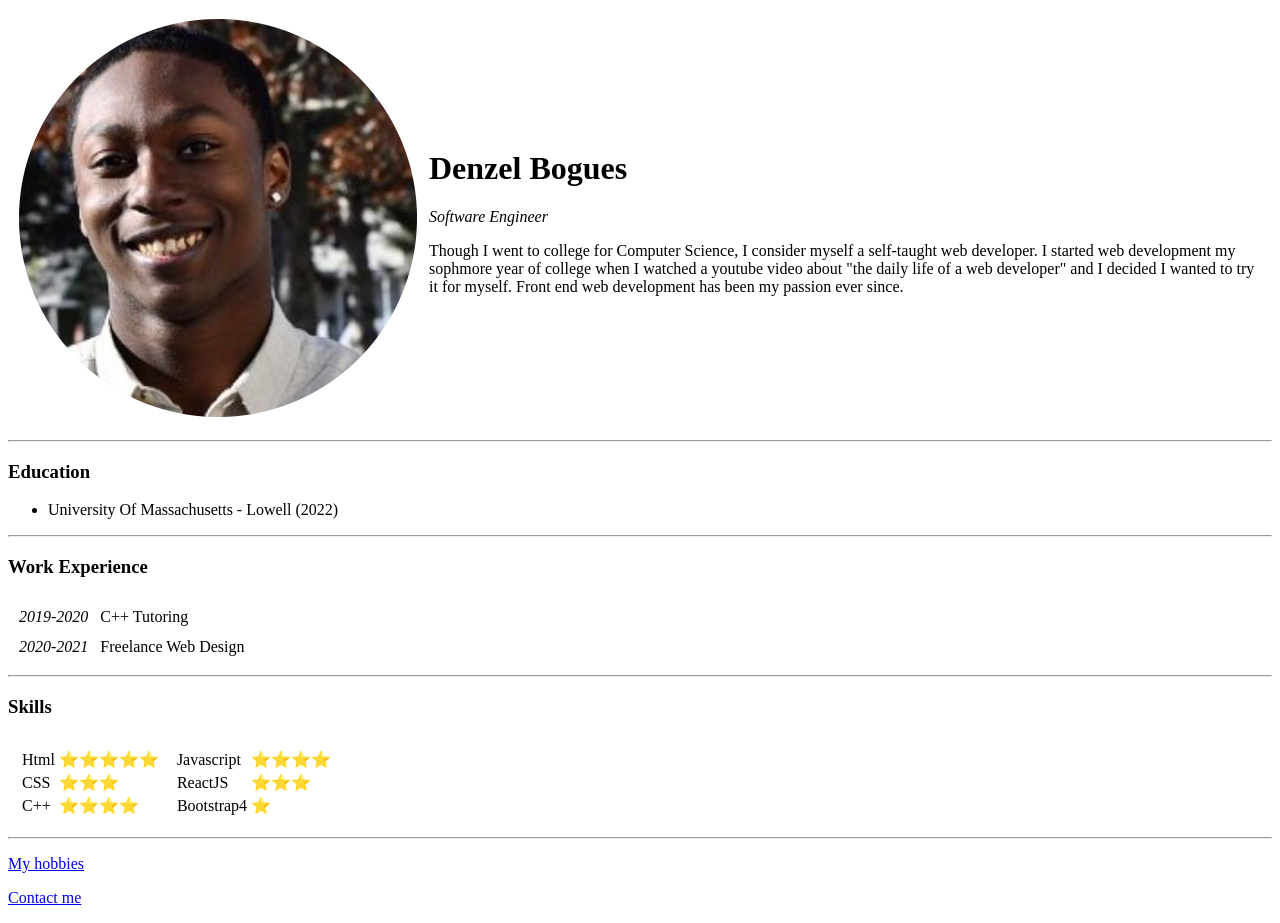
==== index.html @ 93d3b19b "Added bare bones version of cv site" ====
<!DOCTYPE html>
<html lang="en" dir="ltr">
  <head>
    <meta charset="utf-8">
    <meta name="description" content="A personal software development portfolio for Denzel Bogues.">
    <title>Denzel's Personal Site</title>
  </head>
  <body>
    <table cellspacing="10">
      <tr>
        <td><img src="Denzell-profile-picture.png" alt="Denzel's profile picture"></td>
        <td><h1>Denzel Bogues</h1>
          <p><em>Software Engineer</em></p>
          <p>Though I went to college for Computer Science, I consider myself a self-taught web developer.
             I started web development my sophmore year of college when I watched a youtube video about
             "the daily life of a web developer" and I decided I wanted to try it for myself. Front end
             web development has been my passion ever since. </p></td>
        </tr>
      </table>

       <hr>

       <h3>Education</h3>
       <ul>
         <li>University Of Massachusetts - Lowell (2022)</li>
       </ul>
       <hr>

       <h3>Work Experience</h3>
       <table cellspacing="10">
         <tr>
           <td><em>2019-2020</em></td>
           <td>C++ Tutoring</td>
         </tr>
         <tr>
           <td><em>2020-2021</em></td>
           <td>Freelance Web Design</td>
         </tr>
       </table>
      <hr>

       <h3>Skills</h3>
       <table cellspacing="10">
         <tr>
           <td>
             <table>
               <tr>
                 <td>Html </td>
                 <td>⭐⭐⭐⭐⭐</td>
               </tr>
               <tr>
                 <td>CSS</td>
                 <td>⭐⭐⭐</td>
               </tr>
               <tr>
                 <td>C++</td>
                 <td>⭐⭐⭐⭐</td>
               </tr>
             </table>
           </td>
           <td> <table>
              <tr>
                <td>Javascript </td>
                <td>⭐⭐⭐⭐</td>
              </tr>
              <tr>
                <td>ReactJS</td>
                <td>⭐⭐⭐</td>
              </tr>
              <tr>
                <td>Bootstrap4</td>
                <td>⭐</td>
              </tr>
            </table></td>
         </tr>
       </table>
       <hr>

       <p><a href="hobbies.html" target="_blank">My hobbies</a></p>
       <p><a href="contacts.html" target="_blank">Contact me</a></p>






  </body>
</html>
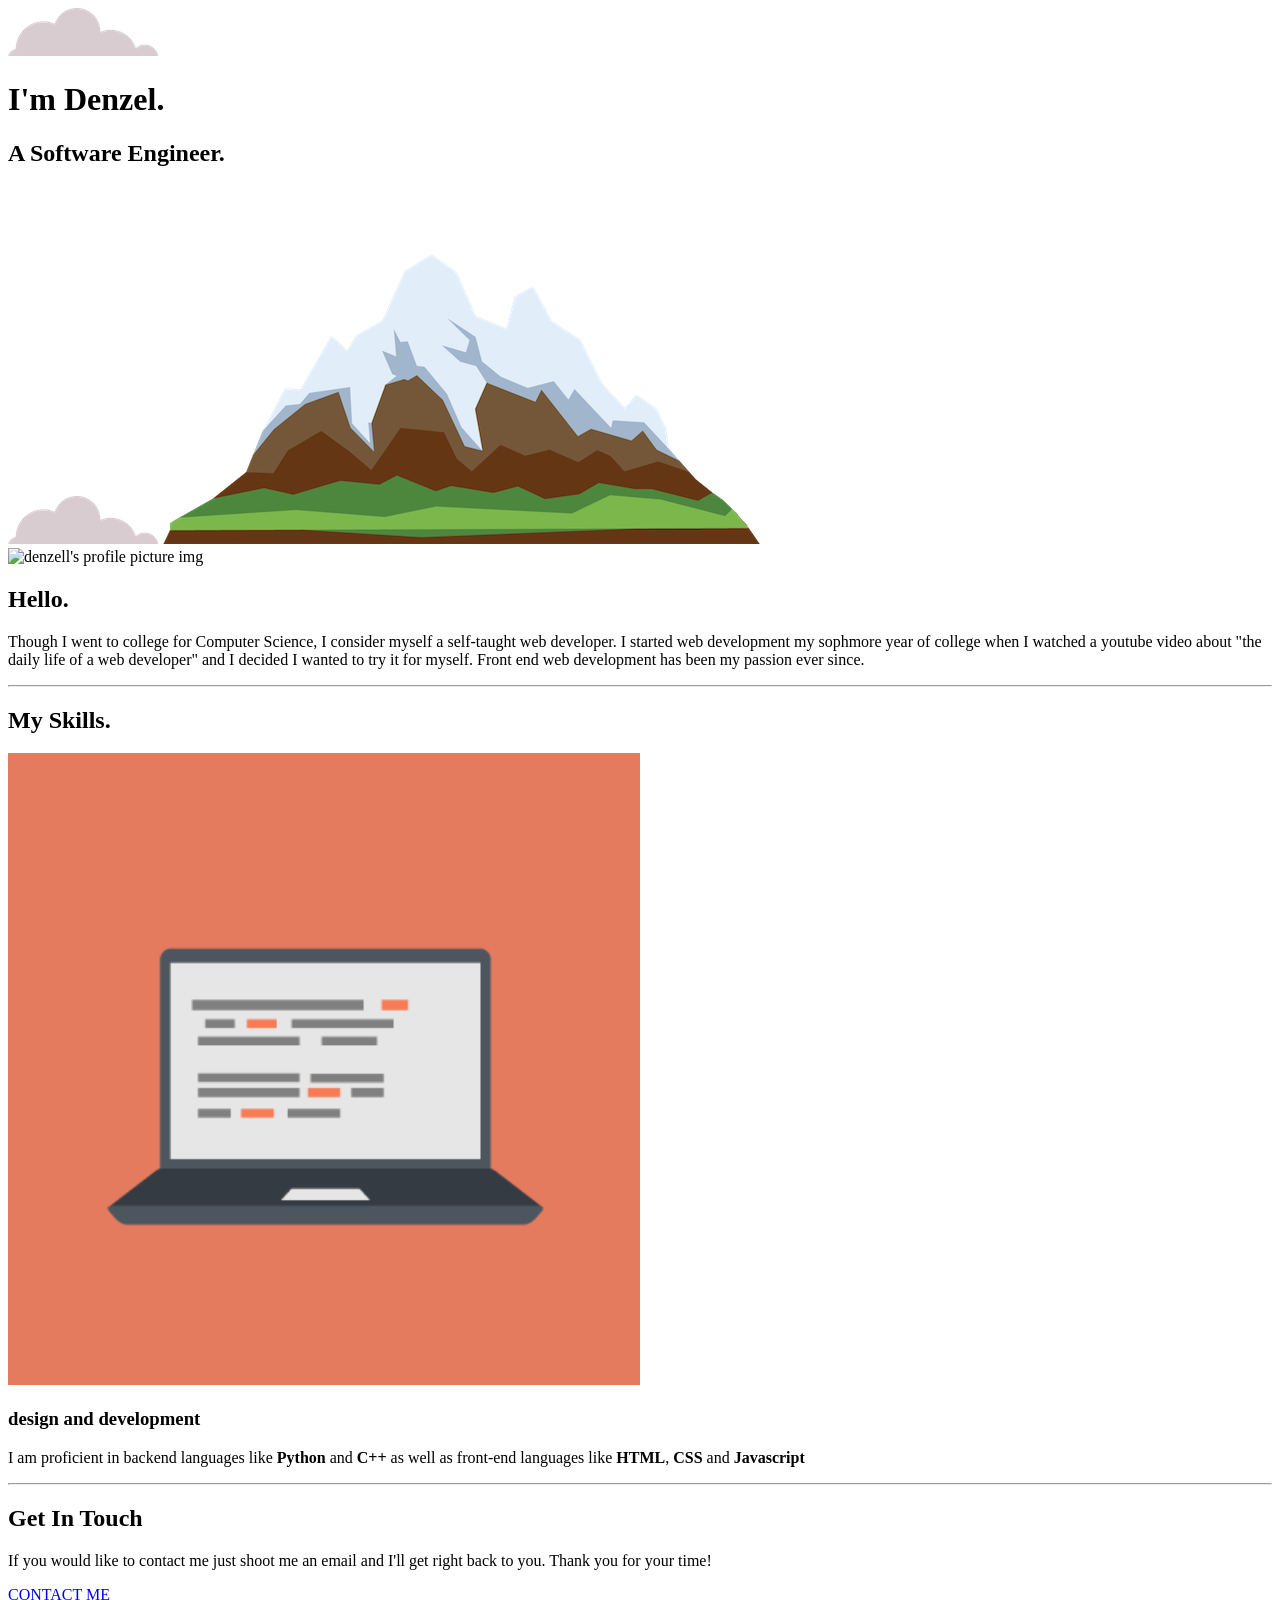
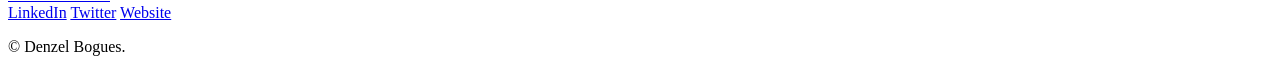
==== commit 0d6e26e5: "V1.0 The mostly fleshed out version of website. Added: typography, images, favicon, more interesting" ====
--- a/index.html
+++ b/index.html
@@ -1,88 +1,61 @@
 <!DOCTYPE html>
 <html lang="en" dir="ltr">
-  <head>
-    <meta charset="utf-8">
-    <meta name="description" content="A personal software development portfolio for Denzel Bogues.">
-    <title>Denzel's Personal Site</title>
-  </head>
-  <body>
-    <table cellspacing="10">
-      <tr>
-        <td><img src="Denzell-profile-picture.png" alt="Denzel's profile picture"></td>
-        <td><h1>Denzel Bogues</h1>
-          <p><em>Software Engineer</em></p>
-          <p>Though I went to college for Computer Science, I consider myself a self-taught web developer.
-             I started web development my sophmore year of college when I watched a youtube video about
-             "the daily life of a web developer" and I decided I wanted to try it for myself. Front end
-             web development has been my passion ever since. </p></td>
-        </tr>
-      </table>
 
-       <hr>
+<head>
+  <meta charset="utf-8">
+  <meta name="description" content="I am Denzel and this is a personal portfolio website to showcase my resume.">
+  <link rel="stylesheet" href="StyleSheets/style.css">
+  <link rel="shortcut icon" href="favicon.ico">
+  <link rel="preconnect" href="https://fonts.googleapis.com">
+<link rel="preconnect" href="https://fonts.gstatic.com" crossorigin>
+<link href="https://fonts.googleapis.com/css2?family=Montserrat&family=Sacramento&display=swap" rel="stylesheet">
+  <title>Denzel Bogues Portfolio Site</title>
+</head>
 
-       <h3>Education</h3>
-       <ul>
-         <li>University Of Massachusetts - Lowell (2022)</li>
-       </ul>
-       <hr>
+<body>
+  <div class="top-container">
+    <img class="top-cloud" src="cloud.png" alt="cloud-img">
+    <h1>I'm Denzel.</h1>
+    <h2>A Software Engineer.</h2>
 
-       <h3>Work Experience</h3>
-       <table cellspacing="10">
-         <tr>
-           <td><em>2019-2020</em></td>
-           <td>C++ Tutoring</td>
-         </tr>
-         <tr>
-           <td><em>2020-2021</em></td>
-           <td>Freelance Web Design</td>
-         </tr>
-       </table>
-      <hr>
+    <img class="bottom-cloud" src="cloud.png" alt="cloud-img">
+    <img src="mountain.png" alt="mountain-img">
 
-       <h3>Skills</h3>
-       <table cellspacing="10">
-         <tr>
-           <td>
-             <table>
-               <tr>
-                 <td>Html </td>
-                 <td>⭐⭐⭐⭐⭐</td>
-               </tr>
-               <tr>
-                 <td>CSS</td>
-                 <td>⭐⭐⭐</td>
-               </tr>
-               <tr>
-                 <td>C++</td>
-                 <td>⭐⭐⭐⭐</td>
-               </tr>
-             </table>
-           </td>
-           <td> <table>
-              <tr>
-                <td>Javascript </td>
-                <td>⭐⭐⭐⭐</td>
-              </tr>
-              <tr>
-                <td>ReactJS</td>
-                <td>⭐⭐⭐</td>
-              </tr>
-              <tr>
-                <td>Bootstrap4</td>
-                <td>⭐</td>
-              </tr>
-            </table></td>
-         </tr>
-       </table>
-       <hr>
-
-       <p><a href="hobbies.html" target="_blank">My hobbies</a></p>
-       <p><a href="contacts.html" target="_blank">Contact me</a></p>
+  </div>
+  <div class="middle-container">
+    <div class="profile">
+      <img src="denzell-profile-picture.png" alt="denzell's profile picture img" width="50%">
+      <h2>Hello.</h2>
+      <p>Though I went to college for Computer Science, I consider myself a self-taught web developer.
+         I started web development my sophmore year of college when I watched a youtube video about
+         "the daily life of a web developer" and I decided I wanted to try it for myself. Front end
+         web development has been my passion ever since.</p>
+    </div>
+    <hr>
+    <div class="skills">
+      <h2>My Skills.</h2>
+      <div class="skill-row">
+        <img class="" src="computer.png" alt="code-img" width="50%">
+        <h3>design and development</h3>
+        <p>I am proficient in backend languages like <strong>Python</strong> and <strong>C++</strong>
+          as well as front-end languages like <strong>HTML</strong>, <strong>CSS</strong> and <strong>Javascript</strong></p>
+      </div>
+    </div>
+    <hr>
+    <div class="contact-me">
+      <h2>Get In Touch</h2>
+      <p>If you would like to contact me just shoot me an email and I'll get right back to you. Thank you for your time!</p>
+      <a class="btn" href="mailto:denzellbogues@email.com">CONTACT ME</a>
+    </div>
+  </div>
+  <div class="bottom-container">
+    <a class="footer-link" href="https://www.linkedin.com/">LinkedIn</a>
+    <a class="footer-link" href="https://twitter.com/">Twitter</a>
+    <a class="footer-link" href="https://www.appbrewery.co/">Website</a>
+    <p class="copywrite">© Denzel Bogues.</p>
+  </div>
 
 
+</body>
 
-
-
-
-  </body>
 </html>
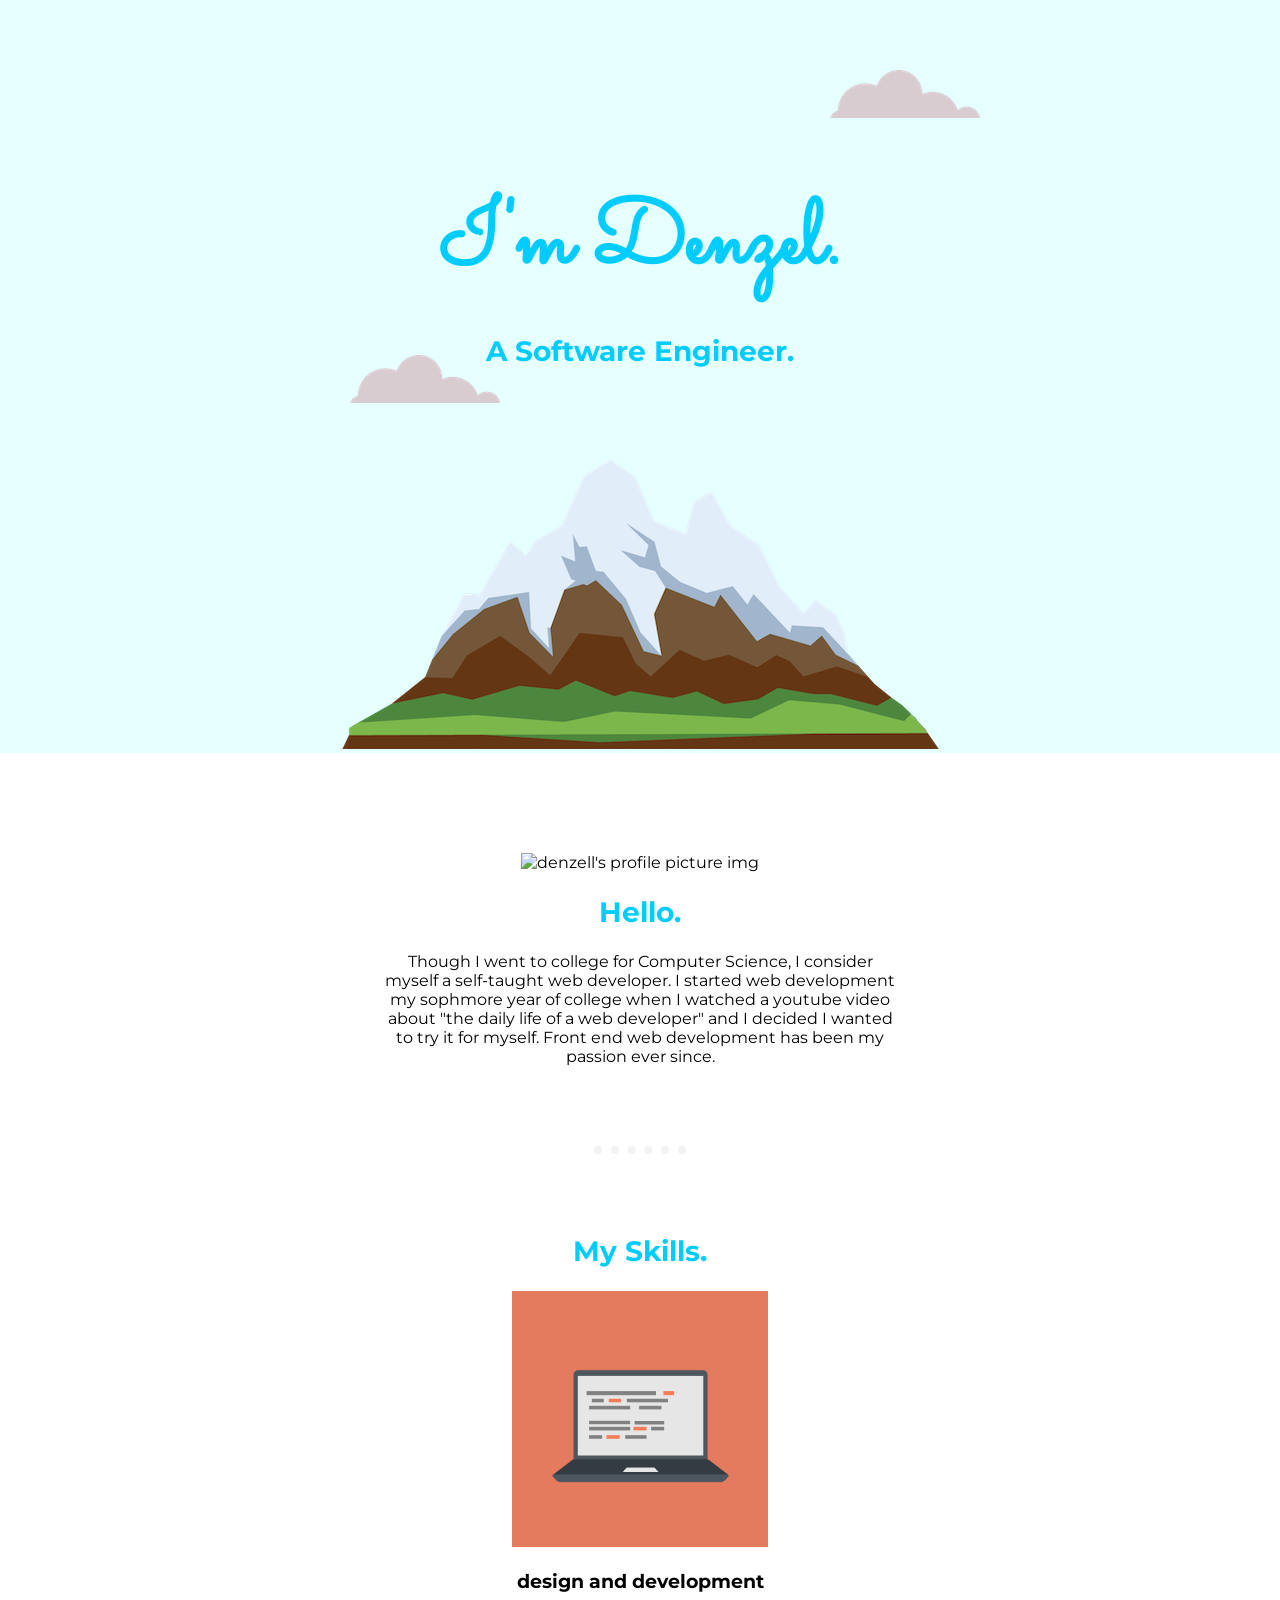
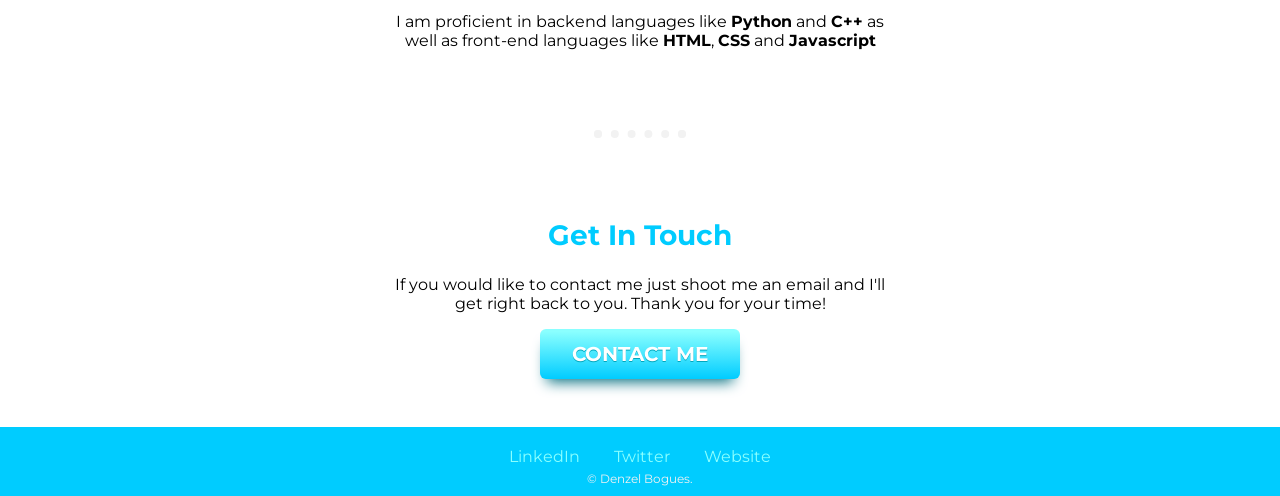
==== commit 3ad414b5: "Update index.html" ====
--- a/index.html
+++ b/index.html
@@ -4,7 +4,7 @@
 <head>
   <meta charset="utf-8">
   <meta name="description" content="I am Denzel and this is a personal portfolio website to showcase my resume.">
-  <link rel="stylesheet" href="StyleSheets/style.css">
+  <link rel="stylesheet" href="style.css">
   <link rel="shortcut icon" href="favicon.ico">
   <link rel="preconnect" href="https://fonts.googleapis.com">
 <link rel="preconnect" href="https://fonts.gstatic.com" crossorigin>
--- a/style.css
+++ b/style.css
@@ -0,0 +1,103 @@
+body{
+  margin: 0;
+  font-family: Montserrat, sans-serif;
+}
+h1{
+  margin: 3.2rem 0 0;
+  font-family: Sacramento, sans-serif;
+  font-size: 5.625em;
+  color: #00ccff;
+}
+h2{
+  font-size: 1.75em;
+  color: #00ccff;
+
+}
+hr{
+  margin: 5rem auto;
+  width:6%;
+  border: dotted #f2f2f2 8px;
+  border-bottom: none;
+}
+.top-container{
+  padding-top:8rem;
+  padding-bottom: 0;
+  margin: 0;
+  background-color: #e6ffff;
+  position: relative;
+  text-align: center;
+}
+.middle-container{
+  padding-top:100px;
+  padding-bottom: 0;
+  margin: 0;
+  position: relative;
+  text-align: center;
+}
+.profile{
+  width: 40%;
+  margin: 0 auto;
+}
+.bottom-container{
+  padding:20px 0 10px;
+  margin: 1rem 0 0;
+  position: relative;
+  text-align: center;
+  background-color: #00ccff;
+}
+.footer-link{
+  text-decoration: none;
+  color: #8affff;
+  margin: 5px 5px;
+  padding: 10px;
+}
+.footer-link:hover{
+  color: #f2f2f2;
+}
+
+.copywrite{
+  color: #f2f2f2;
+  font-size: .75rem;
+  margin: 5px 0 0;
+}
+.skills{
+  width: 40%;
+  margin: 0 auto;
+}
+.top-cloud{
+  position: absolute;
+  right: 300px;
+  top:70px;
+}
+.bottom-cloud{
+  position: absolute;;
+  left:350px;
+  bottom: 350px;
+}
+.contact-me{
+  width:40%;
+  margin: 0 auto 3rem;
+}
+.btn {
+	box-shadow: 0 10px 14px -7px #057080;
+	background:linear-gradient(to bottom, #8affff 5%, #00ccff 100%);
+	background-color:#8affff;
+	border-radius:6px;
+	display:inline-block;
+	cursor:pointer;
+	color:#ffffff;
+	font-family: Montserrat, sans-serif;
+	font-size:20px;
+	font-weight:bold;
+	padding:13px 32px;
+	text-decoration:none;
+	text-shadow:0 1px 0 #00a7bd;
+}
+.btn:hover {
+	background:linear-gradient(to bottom, #8acfff 5%, #00cfff 100%);
+	background-color:#00ccff;
+}
+.btn:active {
+	position:relative;
+	top:1px;
+}
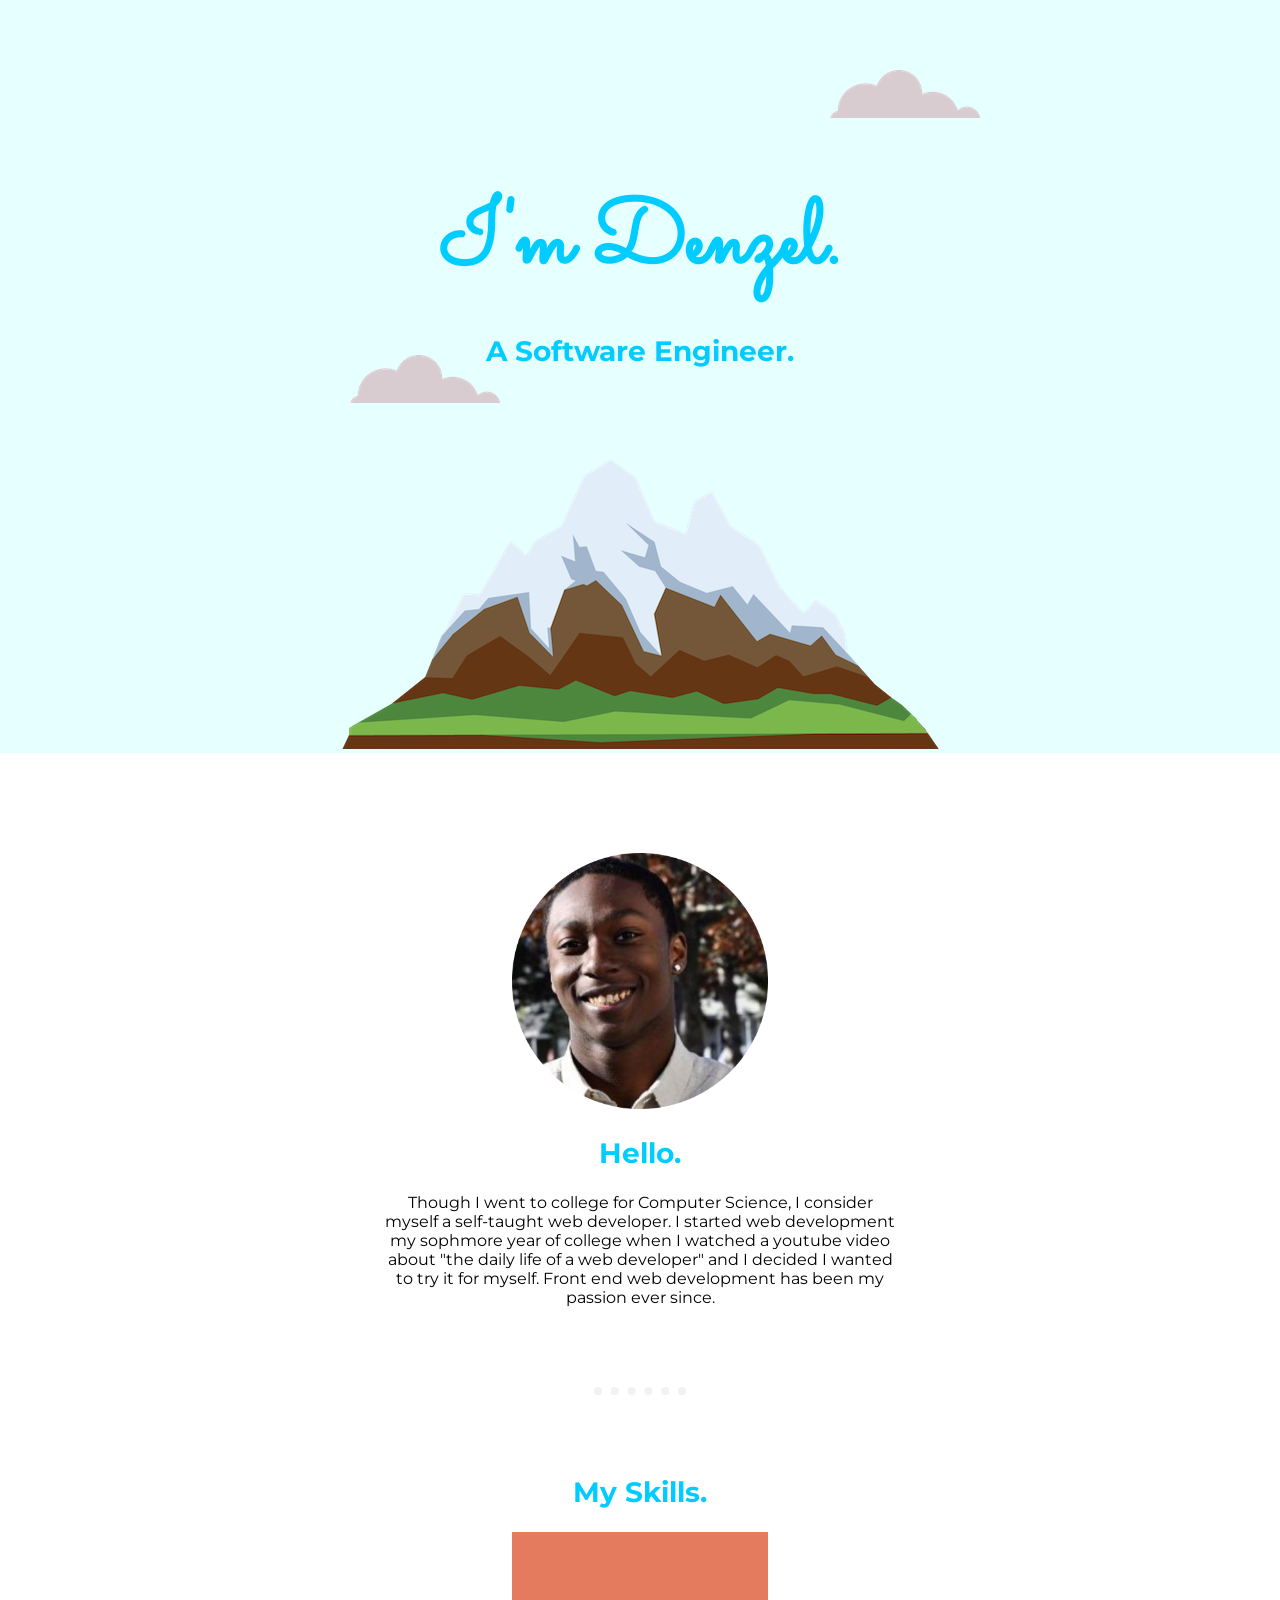
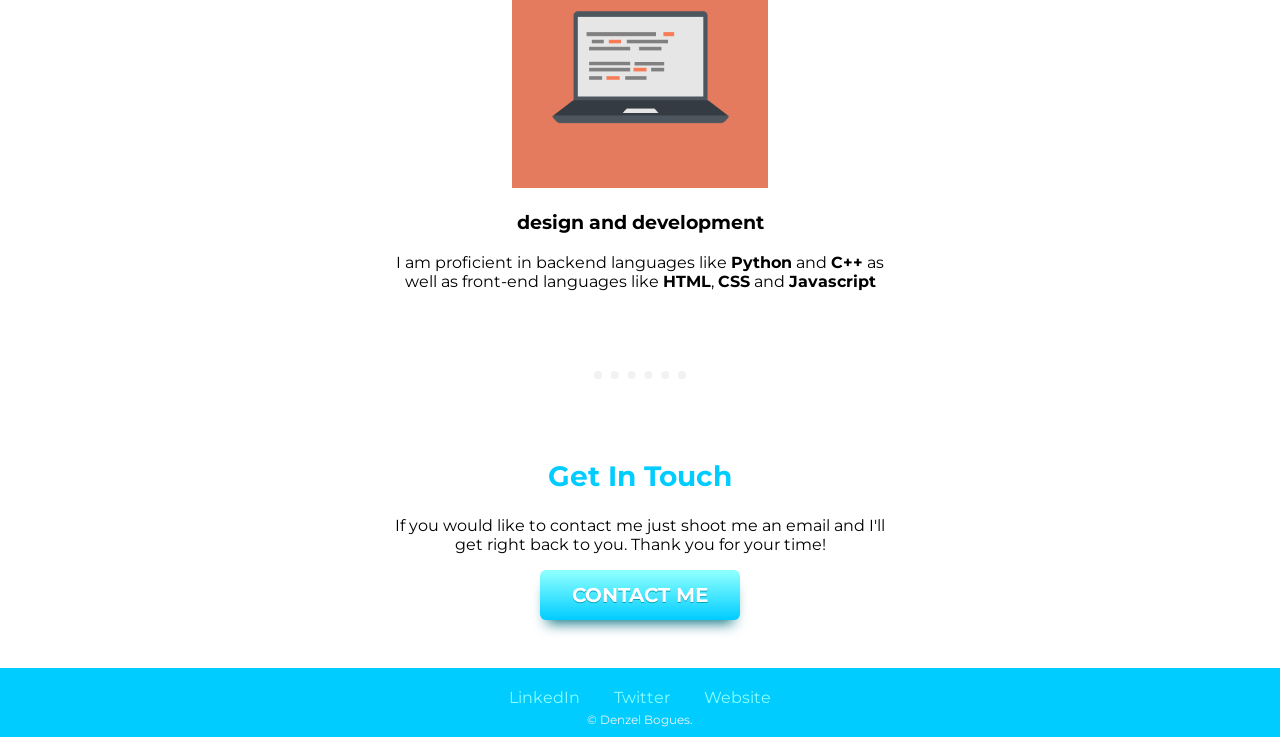
==== commit 733aaf4e: "Update index.html" ====
--- a/index.html
+++ b/index.html
@@ -24,7 +24,7 @@
   </div>
   <div class="middle-container">
     <div class="profile">
-      <img src="denzell-profile-picture.png" alt="denzell's profile picture img" width="50%">
+      <img src="Denzell-profile-picture.png" alt="denzell's profile picture img" width="50%">
       <h2>Hello.</h2>
       <p>Though I went to college for Computer Science, I consider myself a self-taught web developer.
          I started web development my sophmore year of college when I watched a youtube video about
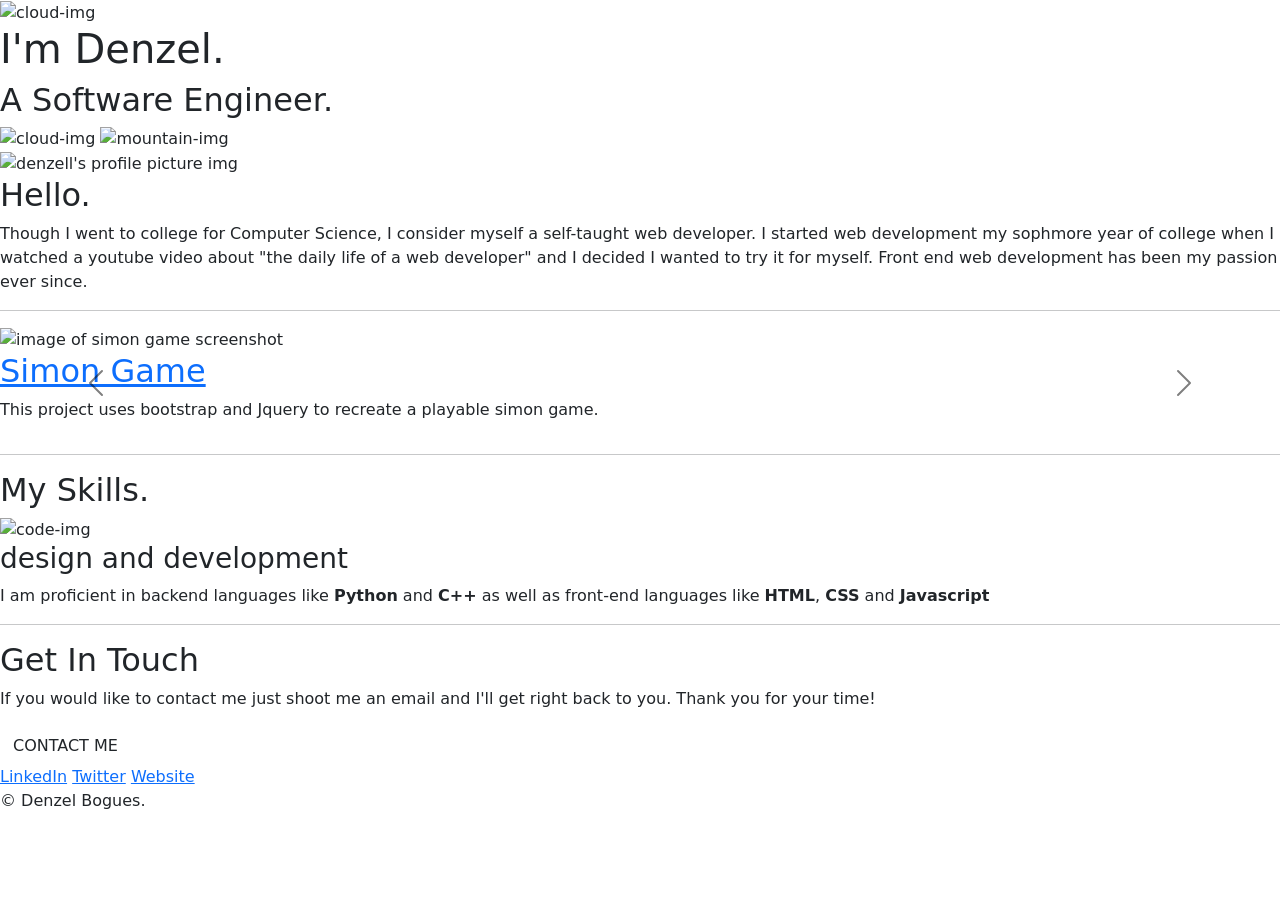
==== commit 83ecef6e: "Add files via upload" ====
--- a/index.html
+++ b/index.html
@@ -4,58 +4,113 @@
 <head>
   <meta charset="utf-8">
   <meta name="description" content="I am Denzel and this is a personal portfolio website to showcase my resume.">
-  <link rel="stylesheet" href="style.css">
+  <link href="https://cdn.jsdelivr.net/npm/bootstrap@5.1.3/dist/css/bootstrap.min.css" rel="stylesheet" integrity="sha384-1BmE4kWBq78iYhFldvKuhfTAU6auU8tT94WrHftjDbrCEXSU1oBoqyl2QvZ6jIW3" crossorigin="anonymous">
+  <link rel="stylesheet" href="StyleSheets/style.css">
   <link rel="shortcut icon" href="favicon.ico">
   <link rel="preconnect" href="https://fonts.googleapis.com">
-<link rel="preconnect" href="https://fonts.gstatic.com" crossorigin>
-<link href="https://fonts.googleapis.com/css2?family=Montserrat&family=Sacramento&display=swap" rel="stylesheet">
+  <link rel="preconnect" href="https://fonts.gstatic.com" crossorigin>
+  <link href="https://fonts.googleapis.com/css2?family=Montserrat&family=Sacramento&display=swap" rel="stylesheet">
   <title>Denzel Bogues Portfolio Site</title>
 </head>
 
 <body>
   <div class="top-container">
-    <img class="top-cloud" src="cloud.png" alt="cloud-img">
+    <img class="top-cloud" src="images/cloud.png" alt="cloud-img">
     <h1>I'm Denzel.</h1>
     <h2>A Software Engineer.</h2>
 
-    <img class="bottom-cloud" src="cloud.png" alt="cloud-img">
-    <img src="mountain.png" alt="mountain-img">
+    <img class="bottom-cloud" src="images/cloud.png" alt="cloud-img">
+    <img src="images/mountain.png" alt="mountain-img">
 
   </div>
   <div class="middle-container">
     <div class="profile">
-      <img src="Denzell-profile-picture.png" alt="denzell's profile picture img" width="50%">
+      <img src="images/denzell-profile-picture.png" alt="denzell's profile picture img" width="50%">
       <h2>Hello.</h2>
       <p>Though I went to college for Computer Science, I consider myself a self-taught web developer.
-         I started web development my sophmore year of college when I watched a youtube video about
-         "the daily life of a web developer" and I decided I wanted to try it for myself. Front end
-         web development has been my passion ever since.</p>
+        I started web development my sophmore year of college when I watched a youtube video about
+        "the daily life of a web developer" and I decided I wanted to try it for myself. Front end
+        web development has been my passion ever since.</p>
     </div>
-    <hr>
-    <div class="skills">
-      <h2>My Skills.</h2>
-      <div class="skill-row">
-        <img class="" src="computer.png" alt="code-img" width="50%">
-        <h3>design and development</h3>
-        <p>I am proficient in backend languages like <strong>Python</strong> and <strong>C++</strong>
-          as well as front-end languages like <strong>HTML</strong>, <strong>CSS</strong> and <strong>Javascript</strong></p>
+  </div>
+  <hr>
+  <div class="projects carousel carousel-dark slide" id="featured-projects">
+    <div class="carousel-inner">
+
+      <div class="project carousel-item active">
+        <img class="project-img" src="images/simonGameSC.png" alt="image of simon game screenshot">
+        <h2 class="project-title"><a class="project-link" href="projects/SimonGame/index.html" target="_blank">Simon Game</a></h2>
+        <p class="project-description">
+          This project uses bootstrap and Jquery to recreate a playable simon game.
+        </p>
+      </div>
+      <div class="project carousel-item">
+        <img class="project-img" src="images/tindogSC.png" alt="image of tindog website screenshot">
+        <h2 class="project-title"><a  class="project-link" href="projects/tindog/index.html" target="_blank">Tindog Website</a></h2>
+        <p class="project-description">
+          This project is a clone of the tinder design but for dogs. I made this project using mainly bootstrap.
+        </p>
+      </div>
+      <div class="project carousel-item">
+        <img class="project-img" src="images/drumkitSC.png" alt="image of drumkit web app screenshot">
+        <h2 class="project-title"><a class="project-link" href="projects/Drumkit/index.html" target="_blank">Drumkit Web App</a></h2>
+        <p class="project-description">
+          This project is a web app that uses vanilla javascript to play different drum sounds based on the indicated button.
+        </p>
+      </div>
+      <div class="project carousel-item">
+        <img class="project-img" src="images/todoListSC.png" alt="screenshot of todo list web app">
+        <h2 class="project-title"><a  class="project-link" href="#" target="_blank">Todo List Web App</a></h2>
+        <p class="project-description">
+          This is my first full stack project where I used ejs and expressjs to make a simple todo list.
+        </p>
+      </div>
+      <!-- carousel buttons -->
+      <button class="carousel-btn carousel-control-prev" type="button" data-bs-target="#featured-projects" data-bs-slide="prev">
+        <span class="carousel-control-prev-icon" aria-hidden="true"></span>
+        <span class="visually-hidden">Previous</span>
+      </button>
+      <button class="carousel-btn  carousel-control-next" type="button" data-bs-target="#featured-projects" data-bs-slide="next">
+        <span class="carousel-control-next-icon" aria-hidden="true"></span>
+        <span class="visually-hidden">Next</span>
+      </button>
+
+
+    </div>
+    </div>
+
+  <hr>
+
+    <div class="skills-container">
+      <div class="skills">
+        <h2>My Skills.</h2>
+        <div class="skill-row">
+          <img class="" src="images/computer.png" alt="code-img" width="50%">
+          <h3>design and development</h3>
+          <p>I am proficient in backend languages like <strong>Python</strong> and <strong>C++</strong>
+            as well as front-end languages like <strong>HTML</strong>, <strong>CSS</strong> and <strong>Javascript</strong></p>
+        </div>
       </div>
     </div>
+
+
     <hr>
-    <div class="contact-me">
-      <h2>Get In Touch</h2>
-      <p>If you would like to contact me just shoot me an email and I'll get right back to you. Thank you for your time!</p>
-      <a class="btn" href="mailto:denzellbogues@email.com">CONTACT ME</a>
+    <div class="contactMe-container">
+      <div class="contact-me">
+        <h2>Get In Touch</h2>
+        <p>If you would like to contact me just shoot me an email and I'll get right back to you. Thank you for your time!</p>
+        <a class="btn" href="mailto:denzellbogues@email.com">CONTACT ME</a>
+      </div>
     </div>
-  </div>
+
   <div class="bottom-container">
-    <a class="footer-link" href="https://www.linkedin.com/">LinkedIn</a>
-    <a class="footer-link" href="https://twitter.com/">Twitter</a>
-    <a class="footer-link" href="https://www.appbrewery.co/">Website</a>
+    <a class="footer-link" href="https://www.linkedin.com/in/denzelbogues/">LinkedIn</a>
+    <a class="footer-link" href="https://twitter.com/BoguesDenzell">Twitter</a>
+    <a class="footer-link" href="denzelbogues.com">Website</a>
     <p class="copywrite">© Denzel Bogues.</p>
   </div>
 
-
+  <script src="https://cdn.jsdelivr.net/npm/bootstrap@5.1.3/dist/js/bootstrap.bundle.min.js" integrity="sha384-ka7Sk0Gln4gmtz2MlQnikT1wXgYsOg+OMhuP+IlRH9sENBO0LRn5q+8nbTov4+1p" crossorigin="anonymous"></script>
 </body>
 
 </html>
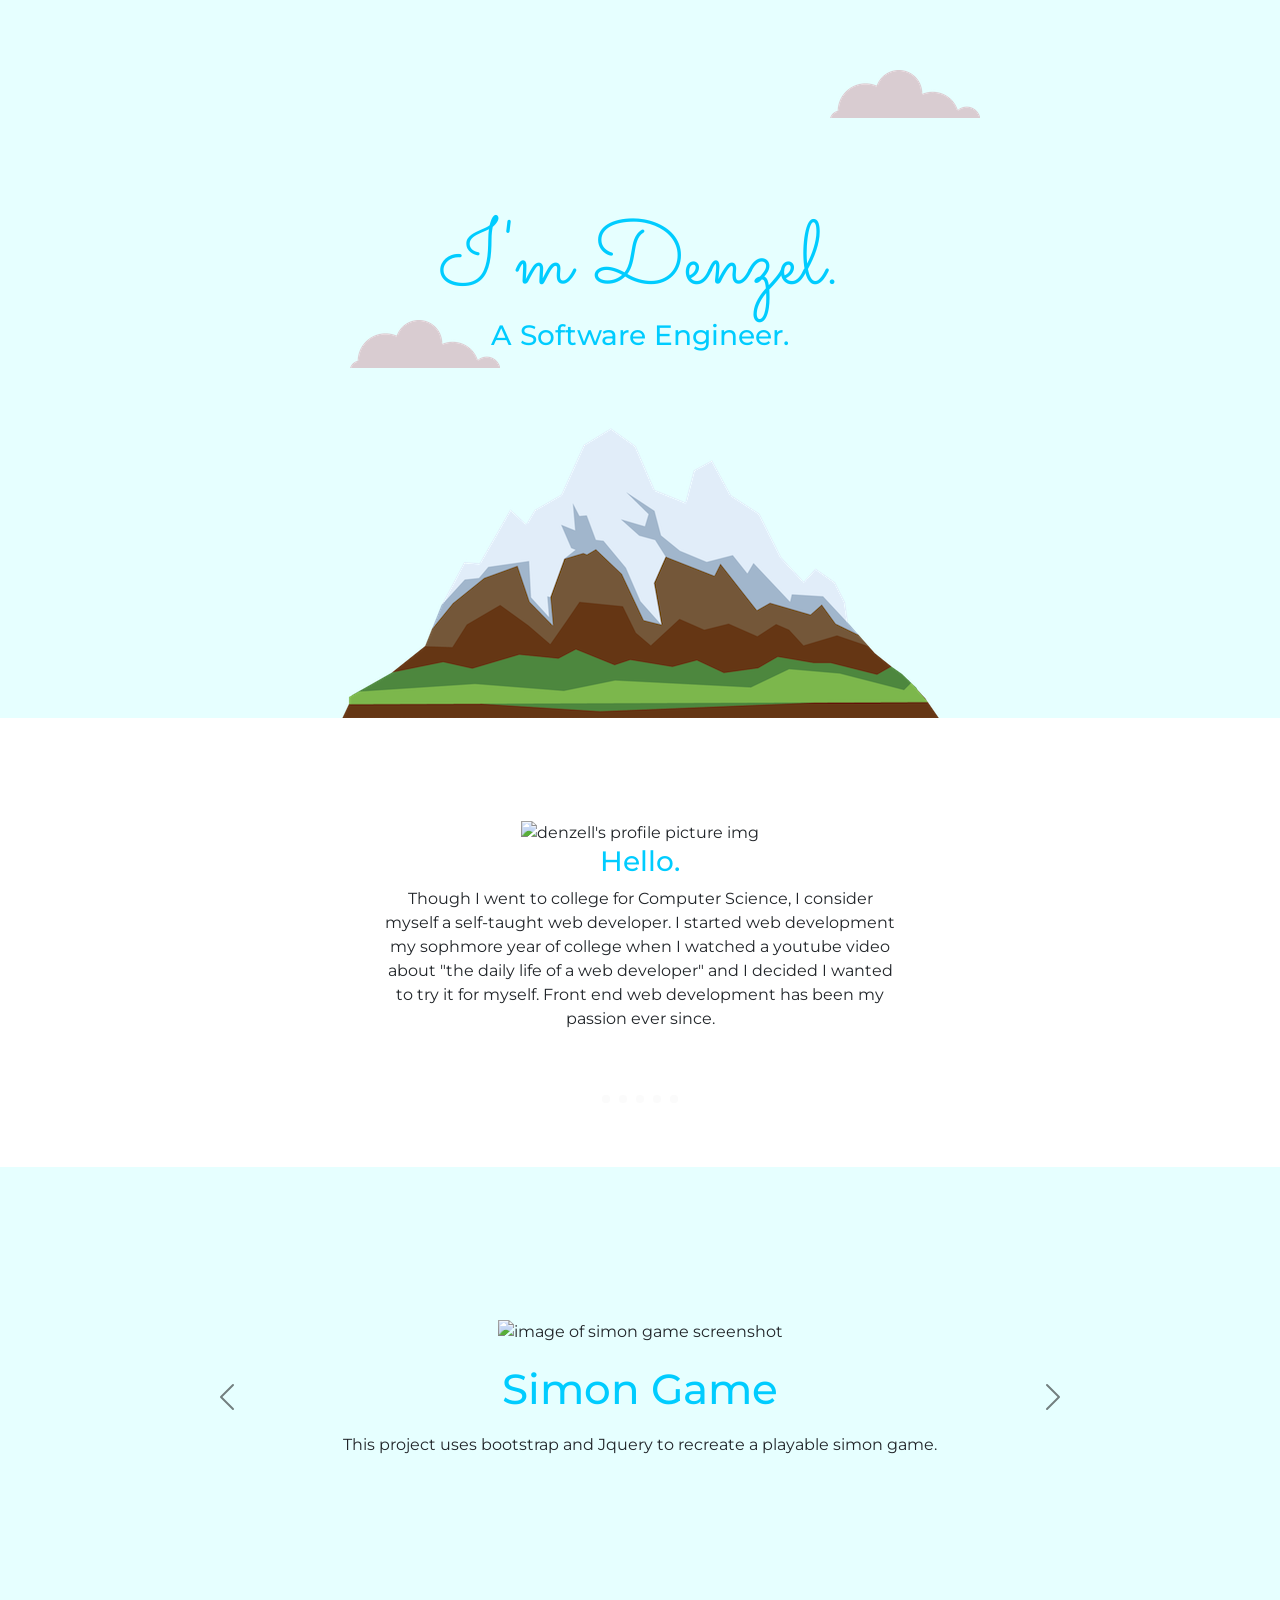
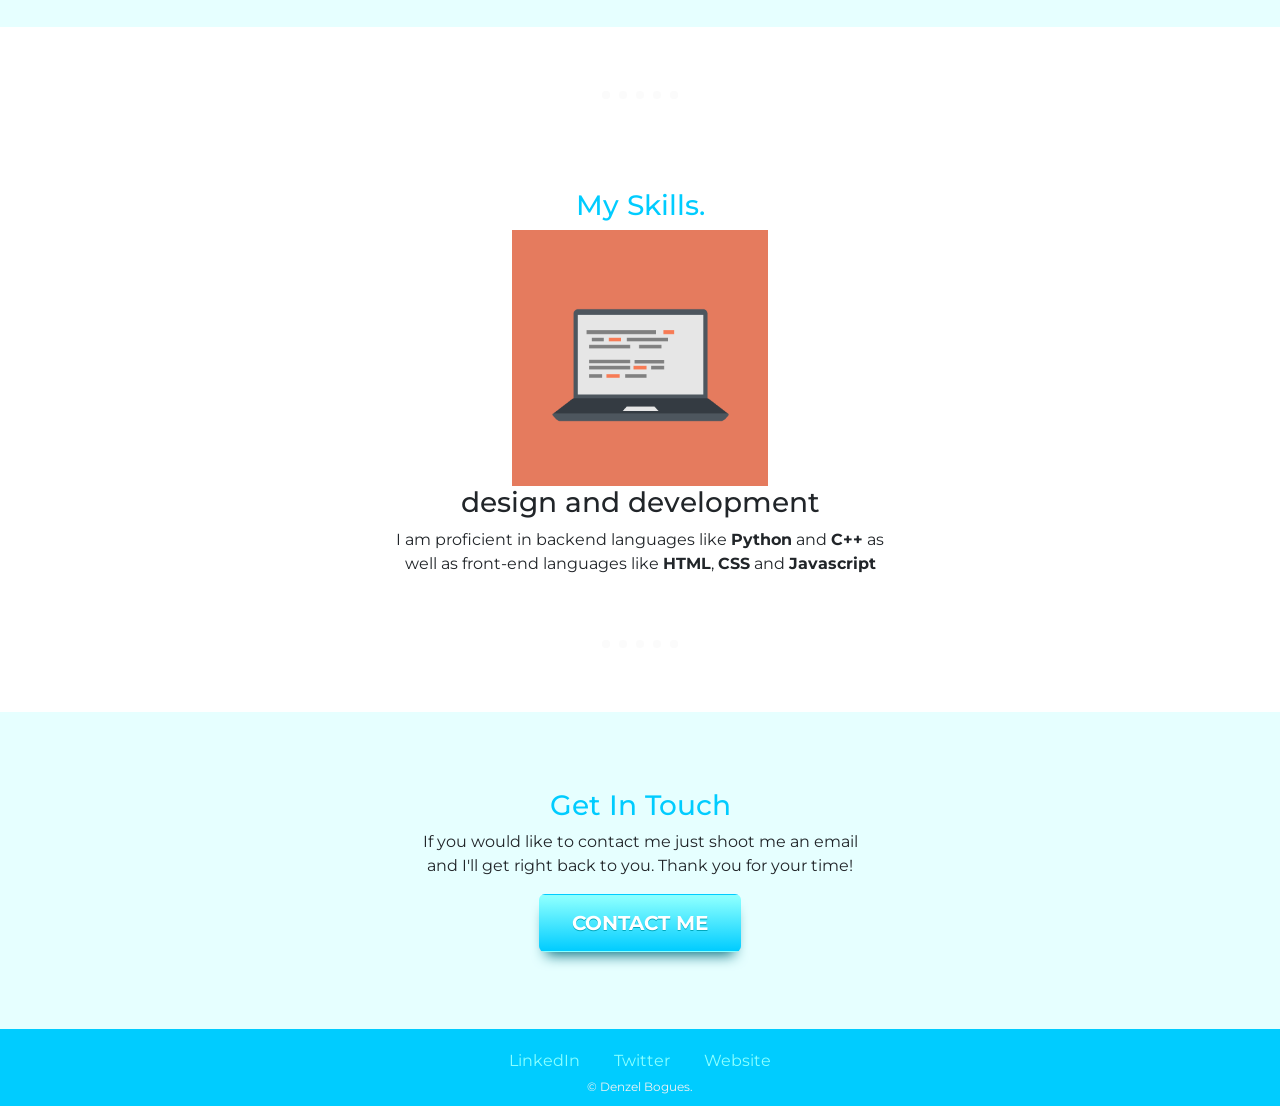
==== commit 99edf59d: "v2.0" ====
--- a/index.html
+++ b/index.html
@@ -1,116 +1,116 @@
-<!DOCTYPE html>
-<html lang="en" dir="ltr">
-
-<head>
-  <meta charset="utf-8">
-  <meta name="description" content="I am Denzel and this is a personal portfolio website to showcase my resume.">
-  <link href="https://cdn.jsdelivr.net/npm/bootstrap@5.1.3/dist/css/bootstrap.min.css" rel="stylesheet" integrity="sha384-1BmE4kWBq78iYhFldvKuhfTAU6auU8tT94WrHftjDbrCEXSU1oBoqyl2QvZ6jIW3" crossorigin="anonymous">
-  <link rel="stylesheet" href="StyleSheets/style.css">
-  <link rel="shortcut icon" href="favicon.ico">
-  <link rel="preconnect" href="https://fonts.googleapis.com">
-  <link rel="preconnect" href="https://fonts.gstatic.com" crossorigin>
-  <link href="https://fonts.googleapis.com/css2?family=Montserrat&family=Sacramento&display=swap" rel="stylesheet">
-  <title>Denzel Bogues Portfolio Site</title>
-</head>
-
-<body>
-  <div class="top-container">
-    <img class="top-cloud" src="images/cloud.png" alt="cloud-img">
-    <h1>I'm Denzel.</h1>
-    <h2>A Software Engineer.</h2>
-
-    <img class="bottom-cloud" src="images/cloud.png" alt="cloud-img">
-    <img src="images/mountain.png" alt="mountain-img">
-
-  </div>
-  <div class="middle-container">
-    <div class="profile">
-      <img src="images/denzell-profile-picture.png" alt="denzell's profile picture img" width="50%">
-      <h2>Hello.</h2>
-      <p>Though I went to college for Computer Science, I consider myself a self-taught web developer.
-        I started web development my sophmore year of college when I watched a youtube video about
-        "the daily life of a web developer" and I decided I wanted to try it for myself. Front end
-        web development has been my passion ever since.</p>
-    </div>
-  </div>
-  <hr>
-  <div class="projects carousel carousel-dark slide" id="featured-projects">
-    <div class="carousel-inner">
-
-      <div class="project carousel-item active">
-        <img class="project-img" src="images/simonGameSC.png" alt="image of simon game screenshot">
-        <h2 class="project-title"><a class="project-link" href="projects/SimonGame/index.html" target="_blank">Simon Game</a></h2>
-        <p class="project-description">
-          This project uses bootstrap and Jquery to recreate a playable simon game.
-        </p>
-      </div>
-      <div class="project carousel-item">
-        <img class="project-img" src="images/tindogSC.png" alt="image of tindog website screenshot">
-        <h2 class="project-title"><a  class="project-link" href="projects/tindog/index.html" target="_blank">Tindog Website</a></h2>
-        <p class="project-description">
-          This project is a clone of the tinder design but for dogs. I made this project using mainly bootstrap.
-        </p>
-      </div>
-      <div class="project carousel-item">
-        <img class="project-img" src="images/drumkitSC.png" alt="image of drumkit web app screenshot">
-        <h2 class="project-title"><a class="project-link" href="projects/Drumkit/index.html" target="_blank">Drumkit Web App</a></h2>
-        <p class="project-description">
-          This project is a web app that uses vanilla javascript to play different drum sounds based on the indicated button.
-        </p>
-      </div>
-      <div class="project carousel-item">
-        <img class="project-img" src="images/todoListSC.png" alt="screenshot of todo list web app">
-        <h2 class="project-title"><a  class="project-link" href="#" target="_blank">Todo List Web App</a></h2>
-        <p class="project-description">
-          This is my first full stack project where I used ejs and expressjs to make a simple todo list.
-        </p>
-      </div>
-      <!-- carousel buttons -->
-      <button class="carousel-btn carousel-control-prev" type="button" data-bs-target="#featured-projects" data-bs-slide="prev">
-        <span class="carousel-control-prev-icon" aria-hidden="true"></span>
-        <span class="visually-hidden">Previous</span>
-      </button>
-      <button class="carousel-btn  carousel-control-next" type="button" data-bs-target="#featured-projects" data-bs-slide="next">
-        <span class="carousel-control-next-icon" aria-hidden="true"></span>
-        <span class="visually-hidden">Next</span>
-      </button>
-
-
-    </div>
-    </div>
-
-  <hr>
-
-    <div class="skills-container">
-      <div class="skills">
-        <h2>My Skills.</h2>
-        <div class="skill-row">
-          <img class="" src="images/computer.png" alt="code-img" width="50%">
-          <h3>design and development</h3>
-          <p>I am proficient in backend languages like <strong>Python</strong> and <strong>C++</strong>
-            as well as front-end languages like <strong>HTML</strong>, <strong>CSS</strong> and <strong>Javascript</strong></p>
-        </div>
-      </div>
-    </div>
-
-
-    <hr>
-    <div class="contactMe-container">
-      <div class="contact-me">
-        <h2>Get In Touch</h2>
-        <p>If you would like to contact me just shoot me an email and I'll get right back to you. Thank you for your time!</p>
-        <a class="btn" href="mailto:denzellbogues@email.com">CONTACT ME</a>
-      </div>
-    </div>
-
-  <div class="bottom-container">
-    <a class="footer-link" href="https://www.linkedin.com/in/denzelbogues/">LinkedIn</a>
-    <a class="footer-link" href="https://twitter.com/BoguesDenzell">Twitter</a>
-    <a class="footer-link" href="denzelbogues.com">Website</a>
-    <p class="copywrite">© Denzel Bogues.</p>
-  </div>
-
-  <script src="https://cdn.jsdelivr.net/npm/bootstrap@5.1.3/dist/js/bootstrap.bundle.min.js" integrity="sha384-ka7Sk0Gln4gmtz2MlQnikT1wXgYsOg+OMhuP+IlRH9sENBO0LRn5q+8nbTov4+1p" crossorigin="anonymous"></script>
-</body>
-
-</html>
+<!DOCTYPE html>
+<html lang="en" dir="ltr">
+
+<head>
+  <meta charset="utf-8">
+  <meta name="description" content="I am Denzel and this is a personal portfolio website to showcase my resume.">
+  <link href="https://cdn.jsdelivr.net/npm/bootstrap@5.1.3/dist/css/bootstrap.min.css" rel="stylesheet" integrity="sha384-1BmE4kWBq78iYhFldvKuhfTAU6auU8tT94WrHftjDbrCEXSU1oBoqyl2QvZ6jIW3" crossorigin="anonymous">
+  <link rel="stylesheet" href="StyleSheets/style.css">
+  <link rel="shortcut icon" href="favicon.ico">
+  <link rel="preconnect" href="https://fonts.googleapis.com">
+  <link rel="preconnect" href="https://fonts.gstatic.com" crossorigin>
+  <link href="https://fonts.googleapis.com/css2?family=Montserrat&family=Sacramento&display=swap" rel="stylesheet">
+  <title>Denzel Bogues Portfolio Site</title>
+</head>
+
+<body>
+  <div class="top-container">
+    <img class="top-cloud" src="images/cloud.png" alt="cloud-img">
+    <h1>I'm Denzel.</h1>
+    <h2>A Software Engineer.</h2>
+
+    <img class="bottom-cloud" src="images/cloud.png" alt="cloud-img">
+    <img src="images/mountain.png" alt="mountain-img">
+
+  </div>
+  <div class="middle-container">
+    <div class="profile">
+      <img src="images/denzell-profile-picture.png" alt="denzell's profile picture img" width="50%">
+      <h2>Hello.</h2>
+      <p>Though I went to college for Computer Science, I consider myself a self-taught web developer.
+        I started web development my sophmore year of college when I watched a youtube video about
+        "the daily life of a web developer" and I decided I wanted to try it for myself. Front end
+        web development has been my passion ever since.</p>
+    </div>
+  </div>
+  <hr>
+  <div class="projects carousel carousel-dark slide" id="featured-projects">
+    <div class="carousel-inner">
+
+      <div class="project carousel-item active">
+        <img class="project-img" src="images/simonGameSC.png" alt="image of simon game screenshot">
+        <h2 class="project-title"><a class="project-link" href="projects/SimonGame/index.html" target="_blank">Simon Game</a></h2>
+        <p class="project-description">
+          This project uses bootstrap and Jquery to recreate a playable simon game.
+        </p>
+      </div>
+      <div class="project carousel-item">
+        <img class="project-img" src="images/tindogSC.png" alt="image of tindog website screenshot">
+        <h2 class="project-title"><a  class="project-link" href="projects/tindog/index.html" target="_blank">Tindog Website</a></h2>
+        <p class="project-description">
+          This project is a clone of the tinder design but for dogs. I made this project using mainly bootstrap.
+        </p>
+      </div>
+      <div class="project carousel-item">
+        <img class="project-img" src="images/drumkitSC.png" alt="image of drumkit web app screenshot">
+        <h2 class="project-title"><a class="project-link" href="projects/Drumkit/index.html" target="_blank">Drumkit Web App</a></h2>
+        <p class="project-description">
+          This project is a web app that uses vanilla javascript to play different drum sounds based on the indicated button.
+        </p>
+      </div>
+      <div class="project carousel-item">
+        <img class="project-img" src="images/todoListSC.png" alt="screenshot of todo list web app">
+        <h2 class="project-title"><a  class="project-link" href="#" target="_blank">Todo List Web App</a></h2>
+        <p class="project-description">
+          This is my first full stack project where I used ejs and expressjs to make a simple todo list.
+        </p>
+      </div>
+      <!-- carousel buttons -->
+      <button class="carousel-btn carousel-control-prev" type="button" data-bs-target="#featured-projects" data-bs-slide="prev">
+        <span class="carousel-control-prev-icon" aria-hidden="true"></span>
+        <span class="visually-hidden">Previous</span>
+      </button>
+      <button class="carousel-btn  carousel-control-next" type="button" data-bs-target="#featured-projects" data-bs-slide="next">
+        <span class="carousel-control-next-icon" aria-hidden="true"></span>
+        <span class="visually-hidden">Next</span>
+      </button>
+
+
+    </div>
+    </div>
+
+  <hr>
+
+    <div class="skills-container">
+      <div class="skills">
+        <h2>My Skills.</h2>
+        <div class="skill-row">
+          <img class="" src="images/computer.png" alt="code-img" width="50%">
+          <h3>design and development</h3>
+          <p>I am proficient in backend languages like <strong>Python</strong> and <strong>C++</strong>
+            as well as front-end languages like <strong>HTML</strong>, <strong>CSS</strong> and <strong>Javascript</strong></p>
+        </div>
+      </div>
+    </div>
+
+
+    <hr>
+    <div class="contactMe-container">
+      <div class="contact-me">
+        <h2>Get In Touch</h2>
+        <p>If you would like to contact me just shoot me an email and I'll get right back to you. Thank you for your time!</p>
+        <a class="btn" href="mailto:denzellbogues@email.com">CONTACT ME</a>
+      </div>
+    </div>
+
+  <div class="bottom-container">
+    <a class="footer-link" href="https://www.linkedin.com/in/denzelbogues/">LinkedIn</a>
+    <a class="footer-link" href="https://twitter.com/BoguesDenzell">Twitter</a>
+    <a class="footer-link" href="denzelbogues.com">Website</a>
+    <p class="copywrite">© Denzel Bogues.</p>
+  </div>
+
+  <script src="https://cdn.jsdelivr.net/npm/bootstrap@5.1.3/dist/js/bootstrap.bundle.min.js" integrity="sha384-ka7Sk0Gln4gmtz2MlQnikT1wXgYsOg+OMhuP+IlRH9sENBO0LRn5q+8nbTov4+1p" crossorigin="anonymous"></script>
+</body>
+
+</html>
--- a/StyleSheets/style.css
+++ b/StyleSheets/style.css
@@ -0,0 +1,148 @@
+body {
+  margin: 0;
+  font-family: Montserrat, sans-serif;
+}
+
+h1 {
+  margin: 3.2rem 0 0;
+  font-family: Sacramento, sans-serif;
+  font-size: 5.625em;
+  color: #00ccff;
+}
+
+h2 {
+  font-size: 1.75em;
+  color: #00ccff;
+}
+
+hr {
+  margin: 4rem auto;
+  width: 6%;
+  border: dotted #f2f2f2 8px;
+  background-color: #fff;
+  border-bottom: none;
+}
+
+.projects {
+  padding: 12%;
+  background-color: #e6ffff;
+  text-align: center;
+}
+
+.project-img {
+  width: 60%;
+  margin-bottom: 2%;
+}
+.project-link{
+  text-decoration: none;
+  font-size: 1.5em;
+  color: #00ccff;
+}
+.project-description{
+  margin-top: 2%;
+}
+
+.top-container {
+  padding-top: 10rem;
+  padding-bottom: 0;
+  margin: 0;
+  background-color: #e6ffff;
+  position: relative;
+  text-align: center;
+}
+
+.middle-container, .skills-container {
+  padding-top: 2%;
+  padding-bottom: 0;
+  margin: 0;
+  position: relative;
+  text-align: center;
+}
+.middle-container {
+  padding: 8% 0 0;
+}
+
+.profile {
+  width: 40%;
+  margin: 0 auto;
+}
+
+.bottom-container {
+  padding: 20px 0 10px;
+  margin: 0 0;
+  position: relative;
+  text-align: center;
+  background-color: #00ccff;
+}
+
+.footer-link {
+  text-decoration: none;
+  color: #8affff;
+  margin: 5px 5px;
+  padding: 10px;
+}
+
+.footer-link:hover {
+  color: #f2f2f2;
+}
+
+.copywrite {
+  color: #f2f2f2;
+  font-size: .75rem;
+  margin: 5px 0 0;
+}
+
+.skills {
+  width: 40%;
+  margin: 0 auto;
+}
+
+.top-cloud {
+  position: absolute;
+  right: 300px;
+  top: 70px;
+}
+
+.bottom-cloud {
+  position: absolute;
+  ;
+  left: 350px;
+  bottom: 350px;
+}
+
+.contactMe-container {
+  background-color: #e6ffff;
+  padding: 6%;
+}
+
+.contact-me {
+  width: 40%;
+  margin: 0 auto;
+  text-align: center;
+}
+
+.btn {
+  box-shadow: 0 10px 14px -7px #057080;
+  background: linear-gradient(to bottom, #8affff 5%, #00ccff 100%);
+  background-color: #8affff;
+  border-radius: 6px;
+  display: inline-block;
+  cursor: pointer;
+  color: #ffffff;
+  font-family: Montserrat, sans-serif;
+  font-size: 20px;
+  font-weight: bold;
+  padding: 13px 32px;
+  text-decoration: none;
+  text-shadow: 0 1px 0 #00a7bd;
+}
+
+.btn:hover {
+  background: linear-gradient(to bottom, #8acfff 5%, #00cfff 100%);
+  background-color: #00ccff;
+}
+
+.btn:active {
+  position: relative;
+  top: 1px;
+}
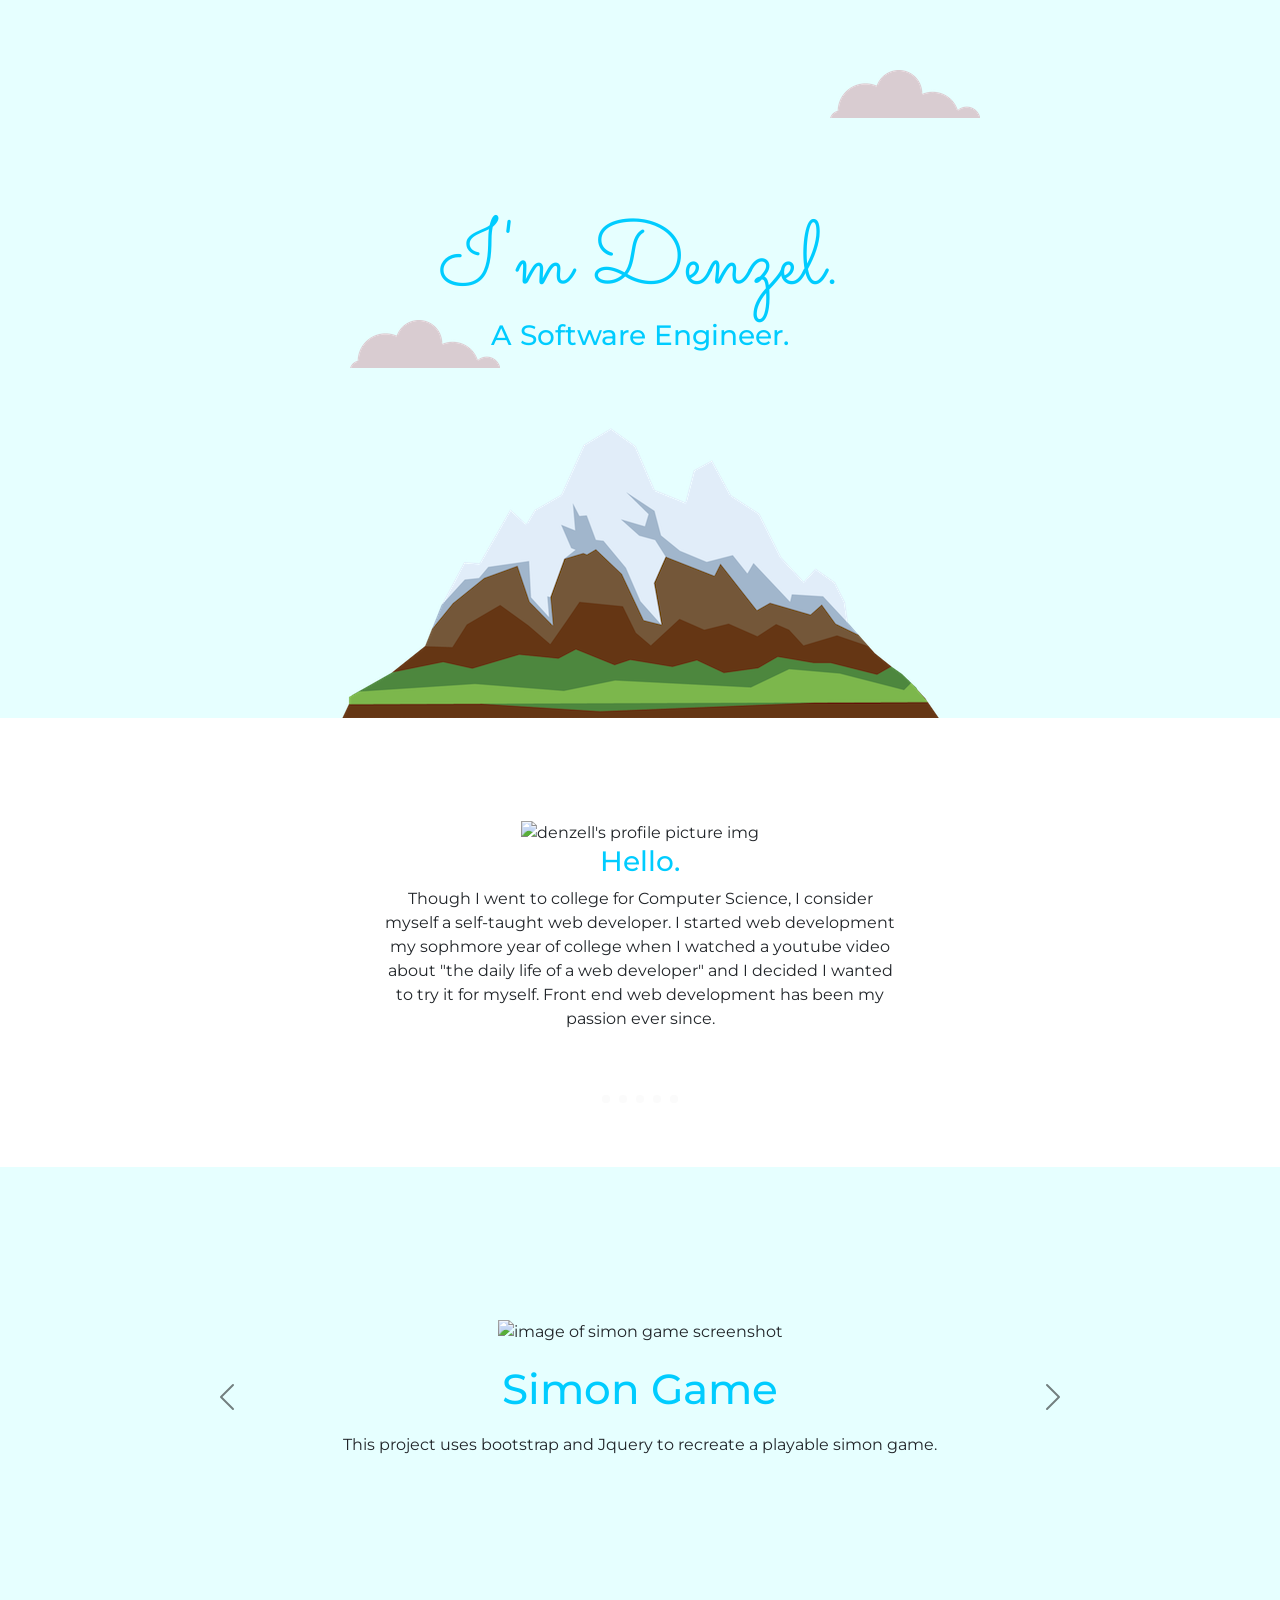
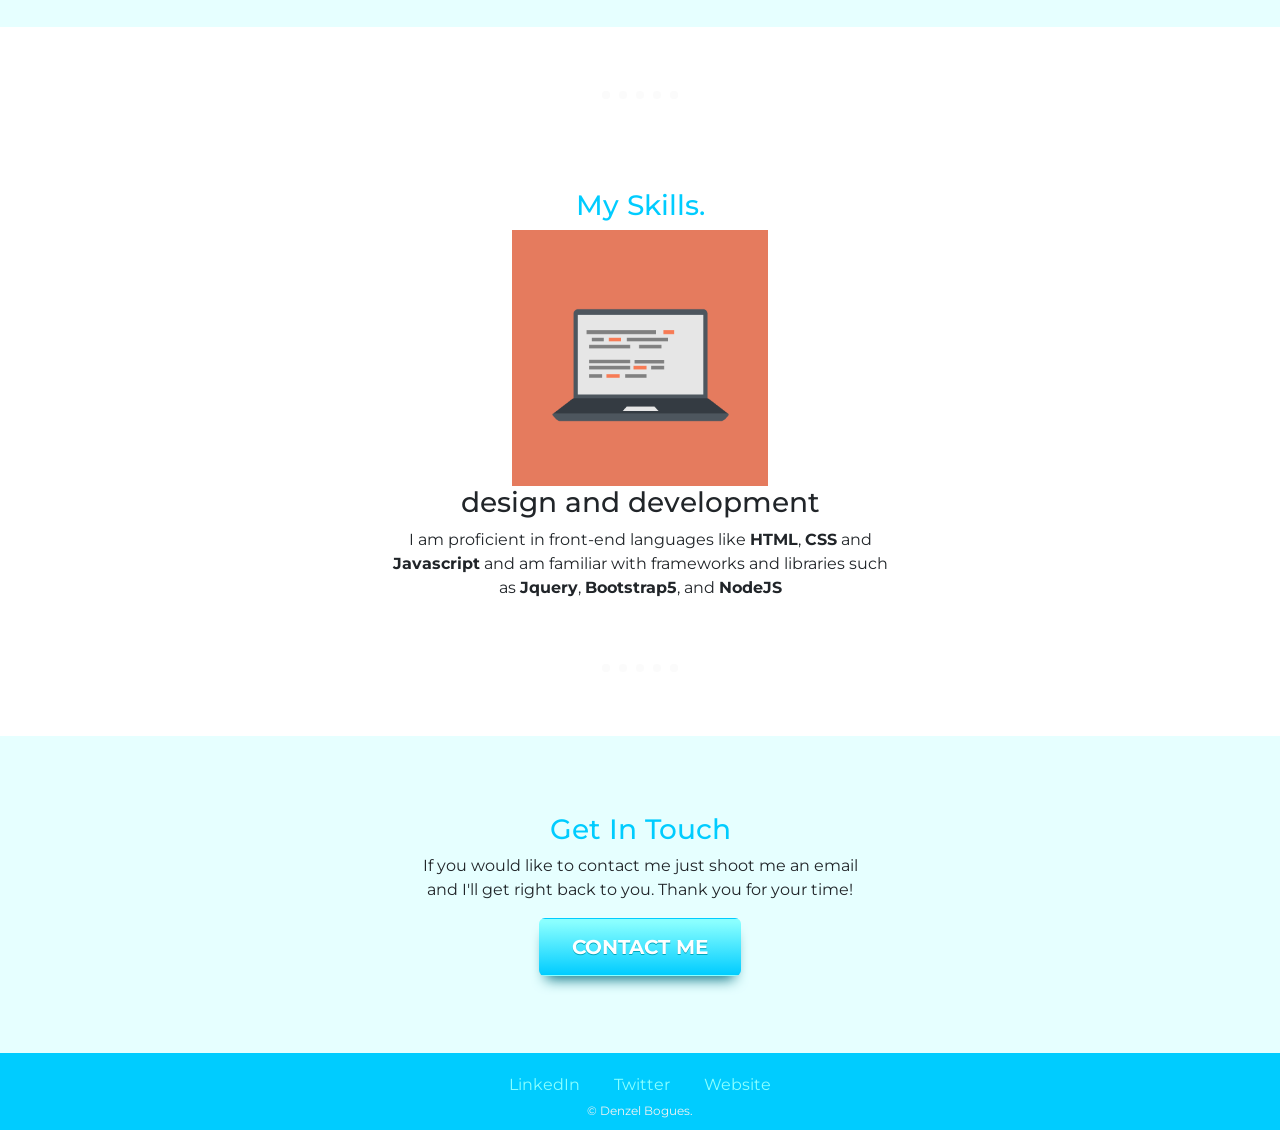
==== commit 66d4ba7b: "updated index.html to have better descriptions" ====
--- a/index.html
+++ b/index.html
@@ -87,8 +87,8 @@
         <div class="skill-row">
           <img class="" src="images/computer.png" alt="code-img" width="50%">
           <h3>design and development</h3>
-          <p>I am proficient in backend languages like <strong>Python</strong> and <strong>C++</strong>
-            as well as front-end languages like <strong>HTML</strong>, <strong>CSS</strong> and <strong>Javascript</strong></p>
+          <p>I am proficient in front-end languages like <strong>HTML</strong>, <strong>CSS</strong> and <strong>Javascript</strong> and am familiar with 
+            frameworks and libraries such as <strong>Jquery</strong>, <strong>Bootstrap5</strong>, and <strong>NodeJS</strong></p>
         </div>
       </div>
     </div>
@@ -104,9 +104,9 @@
     </div>
 
   <div class="bottom-container">
-    <a class="footer-link" href="https://www.linkedin.com/in/denzelbogues/">LinkedIn</a>
-    <a class="footer-link" href="https://twitter.com/BoguesDenzell">Twitter</a>
-    <a class="footer-link" href="denzelbogues.com">Website</a>
+    <a class="footer-link" href="https://www.linkedin.com/in/denzelbogues/" target="_blank">LinkedIn</a>
+    <a class="footer-link" href="https://twitter.com/BoguesDenzell" target="_blank">Twitter</a>
+    <a class="footer-link" href="denzelbogues.com" target="_blank">Website</a>
     <p class="copywrite">© Denzel Bogues.</p>
   </div>
 
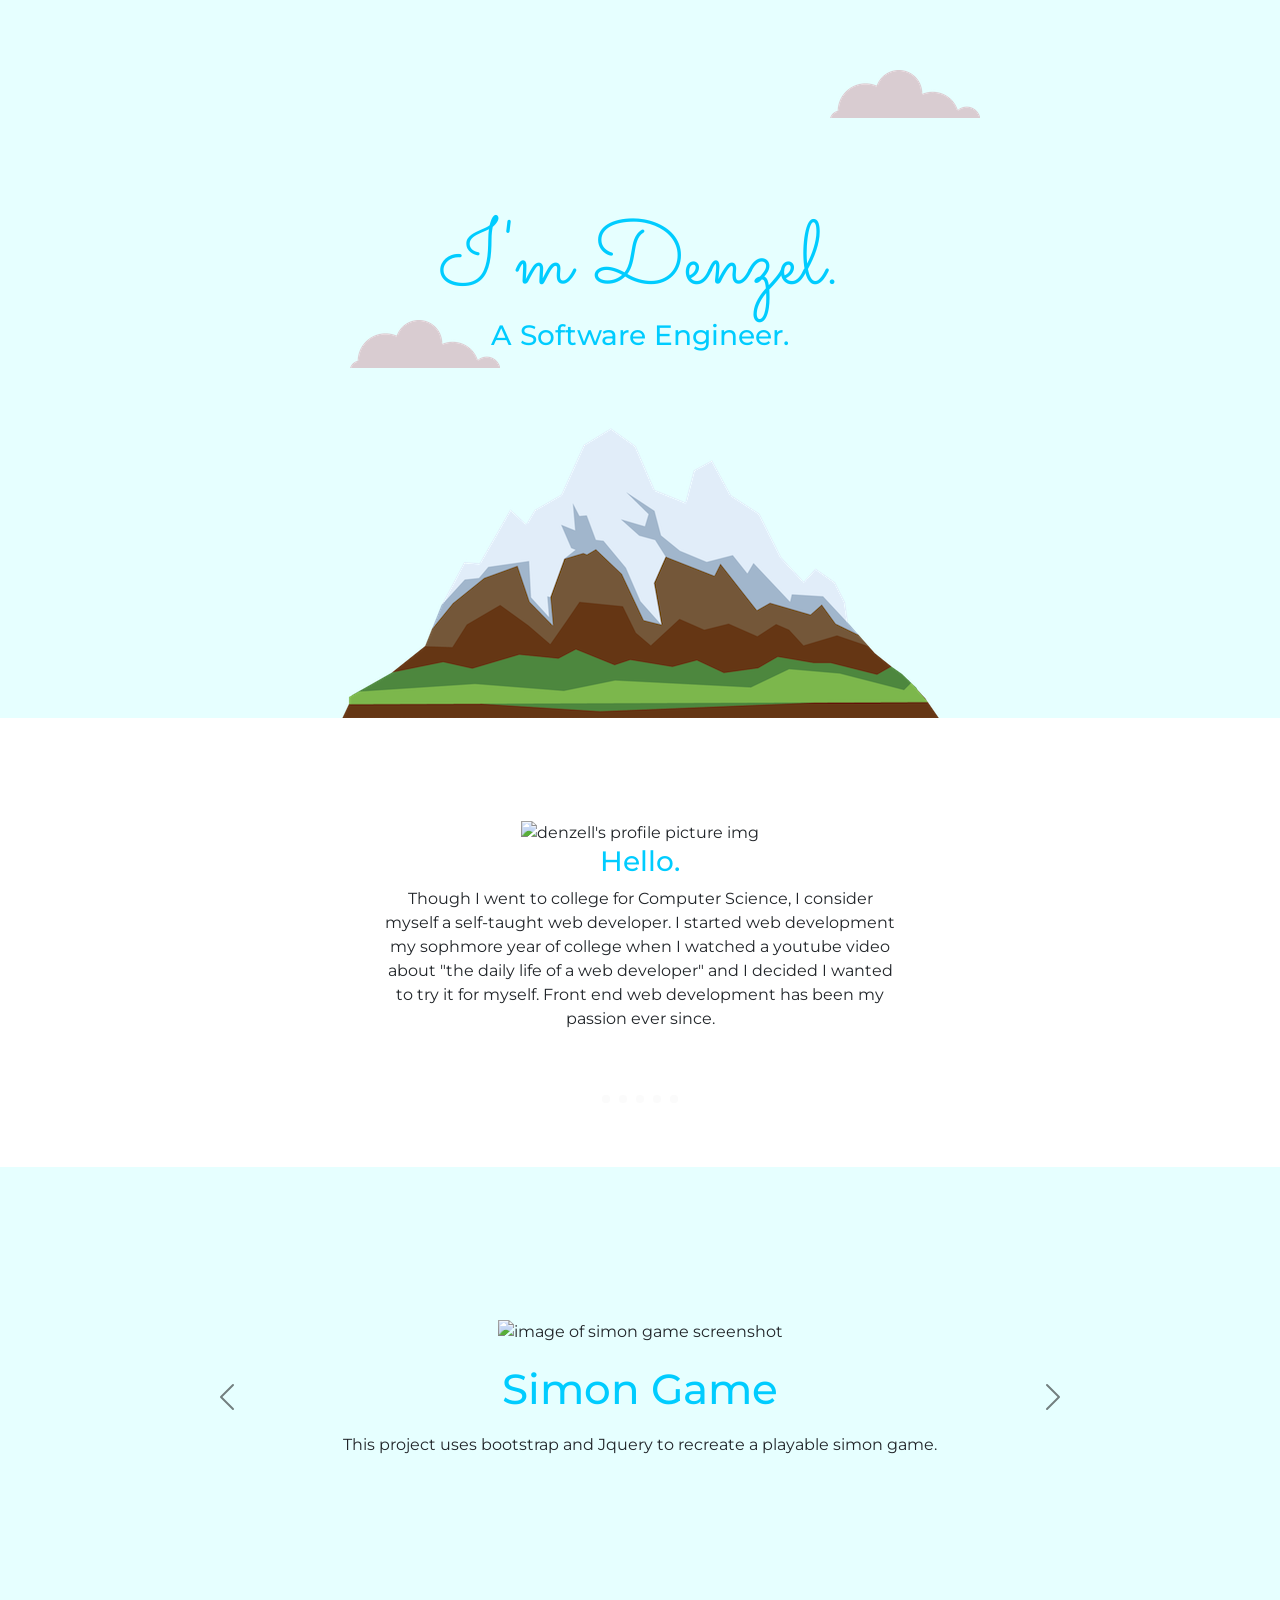
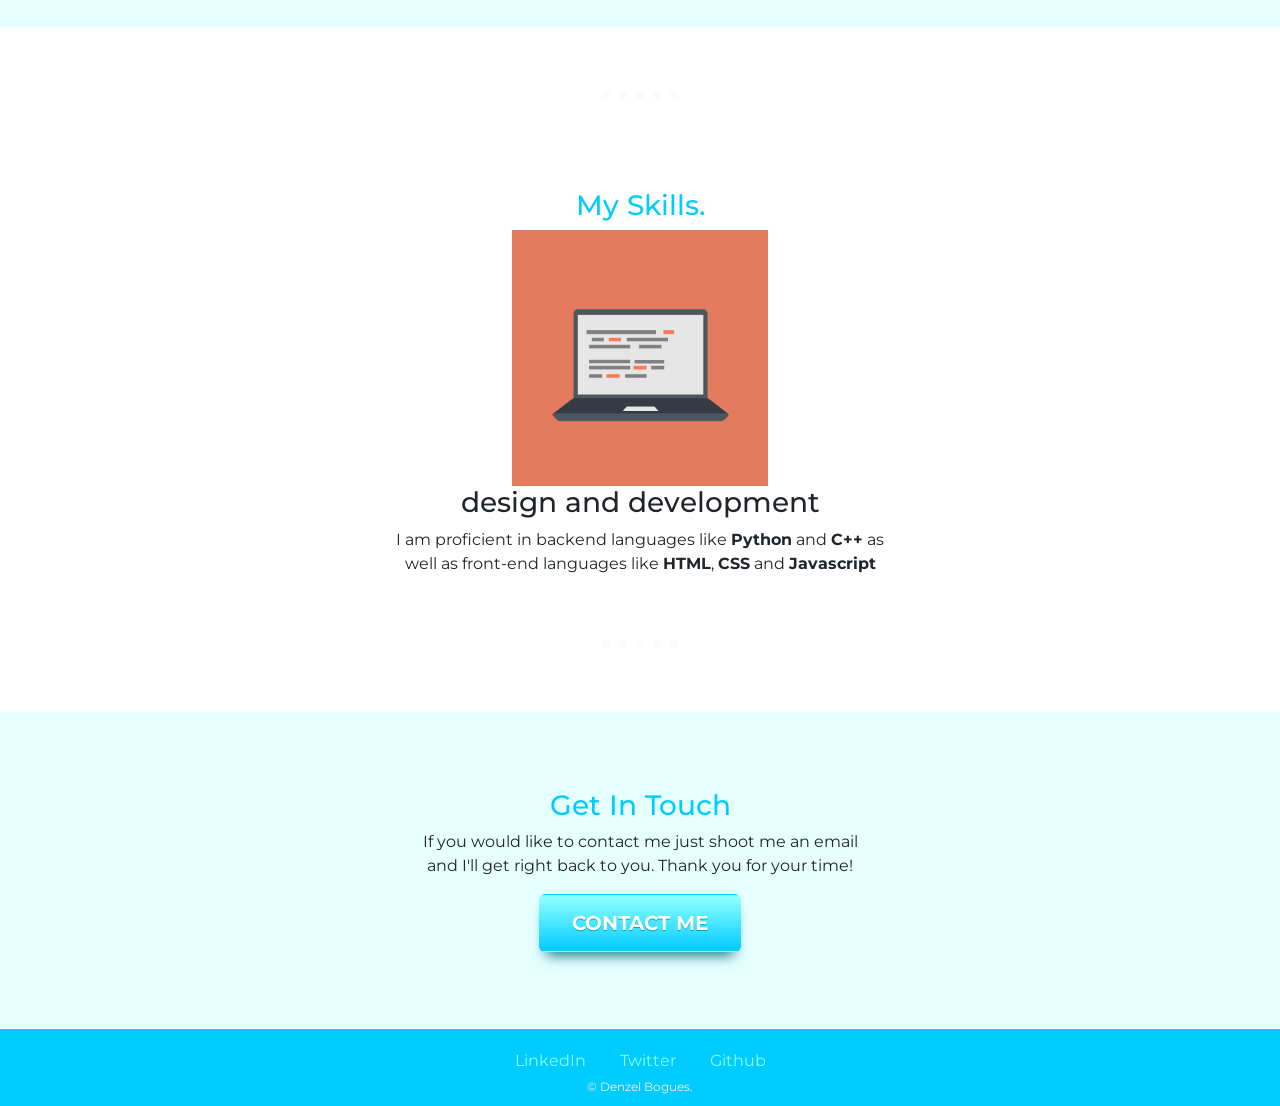
==== commit 848e92c6: "Update index.html" ====
--- a/index.html
+++ b/index.html
@@ -1,116 +1,116 @@
-<!DOCTYPE html>
-<html lang="en" dir="ltr">
-
-<head>
-  <meta charset="utf-8">
-  <meta name="description" content="I am Denzel and this is a personal portfolio website to showcase my resume.">
-  <link href="https://cdn.jsdelivr.net/npm/bootstrap@5.1.3/dist/css/bootstrap.min.css" rel="stylesheet" integrity="sha384-1BmE4kWBq78iYhFldvKuhfTAU6auU8tT94WrHftjDbrCEXSU1oBoqyl2QvZ6jIW3" crossorigin="anonymous">
-  <link rel="stylesheet" href="StyleSheets/style.css">
-  <link rel="shortcut icon" href="favicon.ico">
-  <link rel="preconnect" href="https://fonts.googleapis.com">
-  <link rel="preconnect" href="https://fonts.gstatic.com" crossorigin>
-  <link href="https://fonts.googleapis.com/css2?family=Montserrat&family=Sacramento&display=swap" rel="stylesheet">
-  <title>Denzel Bogues Portfolio Site</title>
-</head>
-
-<body>
-  <div class="top-container">
-    <img class="top-cloud" src="images/cloud.png" alt="cloud-img">
-    <h1>I'm Denzel.</h1>
-    <h2>A Software Engineer.</h2>
-
-    <img class="bottom-cloud" src="images/cloud.png" alt="cloud-img">
-    <img src="images/mountain.png" alt="mountain-img">
-
-  </div>
-  <div class="middle-container">
-    <div class="profile">
-      <img src="images/denzell-profile-picture.png" alt="denzell's profile picture img" width="50%">
-      <h2>Hello.</h2>
-      <p>Though I went to college for Computer Science, I consider myself a self-taught web developer.
-        I started web development my sophmore year of college when I watched a youtube video about
-        "the daily life of a web developer" and I decided I wanted to try it for myself. Front end
-        web development has been my passion ever since.</p>
-    </div>
-  </div>
-  <hr>
-  <div class="projects carousel carousel-dark slide" id="featured-projects">
-    <div class="carousel-inner">
-
-      <div class="project carousel-item active">
-        <img class="project-img" src="images/simonGameSC.png" alt="image of simon game screenshot">
-        <h2 class="project-title"><a class="project-link" href="projects/SimonGame/index.html" target="_blank">Simon Game</a></h2>
-        <p class="project-description">
-          This project uses bootstrap and Jquery to recreate a playable simon game.
-        </p>
-      </div>
-      <div class="project carousel-item">
-        <img class="project-img" src="images/tindogSC.png" alt="image of tindog website screenshot">
-        <h2 class="project-title"><a  class="project-link" href="projects/tindog/index.html" target="_blank">Tindog Website</a></h2>
-        <p class="project-description">
-          This project is a clone of the tinder design but for dogs. I made this project using mainly bootstrap.
-        </p>
-      </div>
-      <div class="project carousel-item">
-        <img class="project-img" src="images/drumkitSC.png" alt="image of drumkit web app screenshot">
-        <h2 class="project-title"><a class="project-link" href="projects/Drumkit/index.html" target="_blank">Drumkit Web App</a></h2>
-        <p class="project-description">
-          This project is a web app that uses vanilla javascript to play different drum sounds based on the indicated button.
-        </p>
-      </div>
-      <div class="project carousel-item">
-        <img class="project-img" src="images/todoListSC.png" alt="screenshot of todo list web app">
-        <h2 class="project-title"><a  class="project-link" href="#" target="_blank">Todo List Web App</a></h2>
-        <p class="project-description">
-          This is my first full stack project where I used ejs and expressjs to make a simple todo list.
-        </p>
-      </div>
-      <!-- carousel buttons -->
-      <button class="carousel-btn carousel-control-prev" type="button" data-bs-target="#featured-projects" data-bs-slide="prev">
-        <span class="carousel-control-prev-icon" aria-hidden="true"></span>
-        <span class="visually-hidden">Previous</span>
-      </button>
-      <button class="carousel-btn  carousel-control-next" type="button" data-bs-target="#featured-projects" data-bs-slide="next">
-        <span class="carousel-control-next-icon" aria-hidden="true"></span>
-        <span class="visually-hidden">Next</span>
-      </button>
-
-
-    </div>
-    </div>
-
-  <hr>
-
-    <div class="skills-container">
-      <div class="skills">
-        <h2>My Skills.</h2>
-        <div class="skill-row">
-          <img class="" src="images/computer.png" alt="code-img" width="50%">
-          <h3>design and development</h3>
-          <p>I am proficient in front-end languages like <strong>HTML</strong>, <strong>CSS</strong> and <strong>Javascript</strong> and am familiar with 
-            frameworks and libraries such as <strong>Jquery</strong>, <strong>Bootstrap5</strong>, and <strong>NodeJS</strong></p>
-        </div>
-      </div>
-    </div>
-
-
-    <hr>
-    <div class="contactMe-container">
-      <div class="contact-me">
-        <h2>Get In Touch</h2>
-        <p>If you would like to contact me just shoot me an email and I'll get right back to you. Thank you for your time!</p>
-        <a class="btn" href="mailto:denzellbogues@email.com">CONTACT ME</a>
-      </div>
-    </div>
-
-  <div class="bottom-container">
-    <a class="footer-link" href="https://www.linkedin.com/in/denzelbogues/" target="_blank">LinkedIn</a>
-    <a class="footer-link" href="https://twitter.com/BoguesDenzell" target="_blank">Twitter</a>
-    <a class="footer-link" href="denzelbogues.com" target="_blank">Website</a>
-    <p class="copywrite">© Denzel Bogues.</p>
-  </div>
-
-  <script src="https://cdn.jsdelivr.net/npm/bootstrap@5.1.3/dist/js/bootstrap.bundle.min.js" integrity="sha384-ka7Sk0Gln4gmtz2MlQnikT1wXgYsOg+OMhuP+IlRH9sENBO0LRn5q+8nbTov4+1p" crossorigin="anonymous"></script>
-</body>
-
-</html>
+<!DOCTYPE html>
+<html lang="en" dir="ltr">
+
+<head>
+  <meta charset="utf-8">
+  <meta name="description" content="I am Denzel and this is a personal portfolio website to showcase my resume.">
+  <link href="https://cdn.jsdelivr.net/npm/bootstrap@5.1.3/dist/css/bootstrap.min.css" rel="stylesheet" integrity="sha384-1BmE4kWBq78iYhFldvKuhfTAU6auU8tT94WrHftjDbrCEXSU1oBoqyl2QvZ6jIW3" crossorigin="anonymous">
+  <link rel="stylesheet" href="StyleSheets/style.css">
+  <link rel="shortcut icon" href="favicon.ico">
+  <link rel="preconnect" href="https://fonts.googleapis.com">
+  <link rel="preconnect" href="https://fonts.gstatic.com" crossorigin>
+  <link href="https://fonts.googleapis.com/css2?family=Montserrat&family=Sacramento&display=swap" rel="stylesheet">
+  <title>Denzel Bogues Portfolio Site</title>
+</head>
+
+<body>
+  <div class="top-container">
+    <img class="top-cloud" src="images/cloud.png" alt="cloud-img">
+    <h1>I'm Denzel.</h1>
+    <h2>A Software Engineer.</h2>
+
+    <img class="bottom-cloud" src="images/cloud.png" alt="cloud-img">
+    <img src="images/mountain.png" alt="mountain-img">
+
+  </div>
+  <div class="middle-container">
+    <div class="profile">
+      <img src="images/denzell-profile-picture.png" alt="denzell's profile picture img" width="50%">
+      <h2>Hello.</h2>
+      <p>Though I went to college for Computer Science, I consider myself a self-taught web developer.
+        I started web development my sophmore year of college when I watched a youtube video about
+        "the daily life of a web developer" and I decided I wanted to try it for myself. Front end
+        web development has been my passion ever since.</p>
+    </div>
+  </div>
+  <hr>
+  <div class="projects carousel carousel-dark slide" id="featured-projects">
+    <div class="carousel-inner">
+
+      <div class="project carousel-item active">
+        <img class="project-img" src="images/simonGameSC.png" alt="image of simon game screenshot">
+        <h2 class="project-title"><a class="project-link" href="projects/SimonGame/index.html" target="_blank">Simon Game</a></h2>
+        <p class="project-description">
+          This project uses bootstrap and Jquery to recreate a playable simon game.
+        </p>
+      </div>
+      <div class="project carousel-item">
+        <img class="project-img" src="images/tindogSC.png" alt="image of tindog website screenshot">
+        <h2 class="project-title"><a  class="project-link" href="projects/tindog/index.html" target="_blank">Tindog Website</a></h2>
+        <p class="project-description">
+          This project is a clone of the tinder design but for dogs. I made this project using mainly bootstrap.
+        </p>
+      </div>
+      <div class="project carousel-item">
+        <img class="project-img" src="images/drumkitSC.png" alt="image of drumkit web app screenshot">
+        <h2 class="project-title"><a class="project-link" href="projects/Drumkit/index.html" target="_blank">Drumkit Web App</a></h2>
+        <p class="project-description">
+          This project is a web app that uses vanilla javascript to play different drum sounds based on the indicated button.
+        </p>
+      </div>
+      <div class="project carousel-item">
+        <img class="project-img" src="images/todoListSC.png" alt="screenshot of todo list web app">
+        <h2 class="project-title"><a  class="project-link" href="#" target="_blank">Todo List Web App</a></h2>
+        <p class="project-description">
+          This is my first full stack project where I used ejs and expressjs to make a simple todo list.
+        </p>
+      </div>
+      <!-- carousel buttons -->
+      <button class="carousel-btn carousel-control-prev" type="button" data-bs-target="#featured-projects" data-bs-slide="prev">
+        <span class="carousel-control-prev-icon" aria-hidden="true"></span>
+        <span class="visually-hidden">Previous</span>
+      </button>
+      <button class="carousel-btn  carousel-control-next" type="button" data-bs-target="#featured-projects" data-bs-slide="next">
+        <span class="carousel-control-next-icon" aria-hidden="true"></span>
+        <span class="visually-hidden">Next</span>
+      </button>
+
+
+    </div>
+    </div>
+
+  <hr>
+
+    <div class="skills-container">
+      <div class="skills">
+        <h2>My Skills.</h2>
+        <div class="skill-row">
+          <img class="" src="images/computer.png" alt="code-img" width="50%">
+          <h3>design and development</h3>
+          <p>I am proficient in backend languages like <strong>Python</strong> and <strong>C++</strong>
+            as well as front-end languages like <strong>HTML</strong>, <strong>CSS</strong> and <strong>Javascript</strong></p>
+        </div>
+      </div>
+    </div>
+
+
+    <hr>
+    <div class="contactMe-container">
+      <div class="contact-me">
+        <h2>Get In Touch</h2>
+        <p>If you would like to contact me just shoot me an email and I'll get right back to you. Thank you for your time!</p>
+        <a class="btn" href="mailto:denzellbogues@email.com">CONTACT ME</a>
+      </div>
+    </div>
+
+  <div class="bottom-container">
+    <a class="footer-link" href="https://www.linkedin.com/in/denzelbogues/">LinkedIn</a>
+    <a class="footer-link" href="https://twitter.com/BoguesDenzell">Twitter</a>
+    <a class="footer-link" href="https://github.com/denzel-bogues">Github</a>
+    <p class="copywrite">© Denzel Bogues.</p>
+  </div>
+
+  <script src="https://cdn.jsdelivr.net/npm/bootstrap@5.1.3/dist/js/bootstrap.bundle.min.js" integrity="sha384-ka7Sk0Gln4gmtz2MlQnikT1wXgYsOg+OMhuP+IlRH9sENBO0LRn5q+8nbTov4+1p" crossorigin="anonymous"></script>
+</body>
+
+</html>
